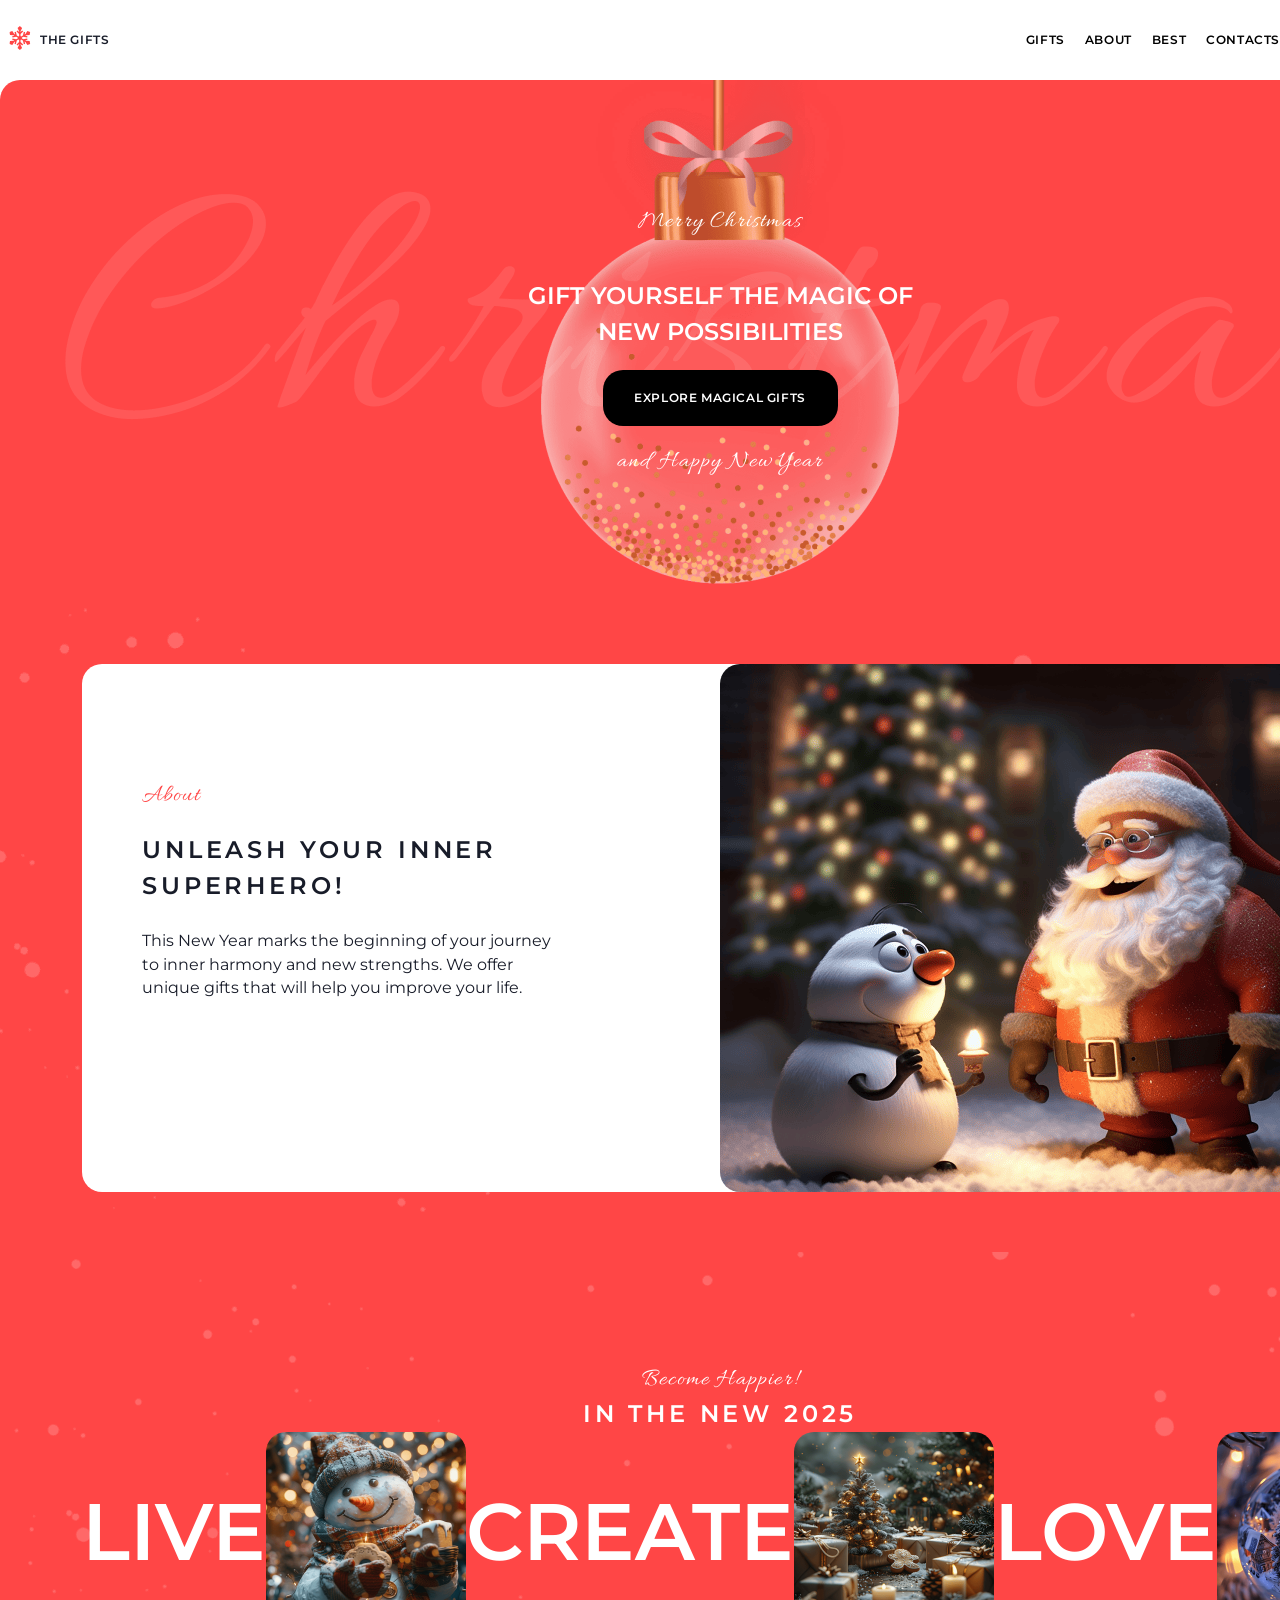
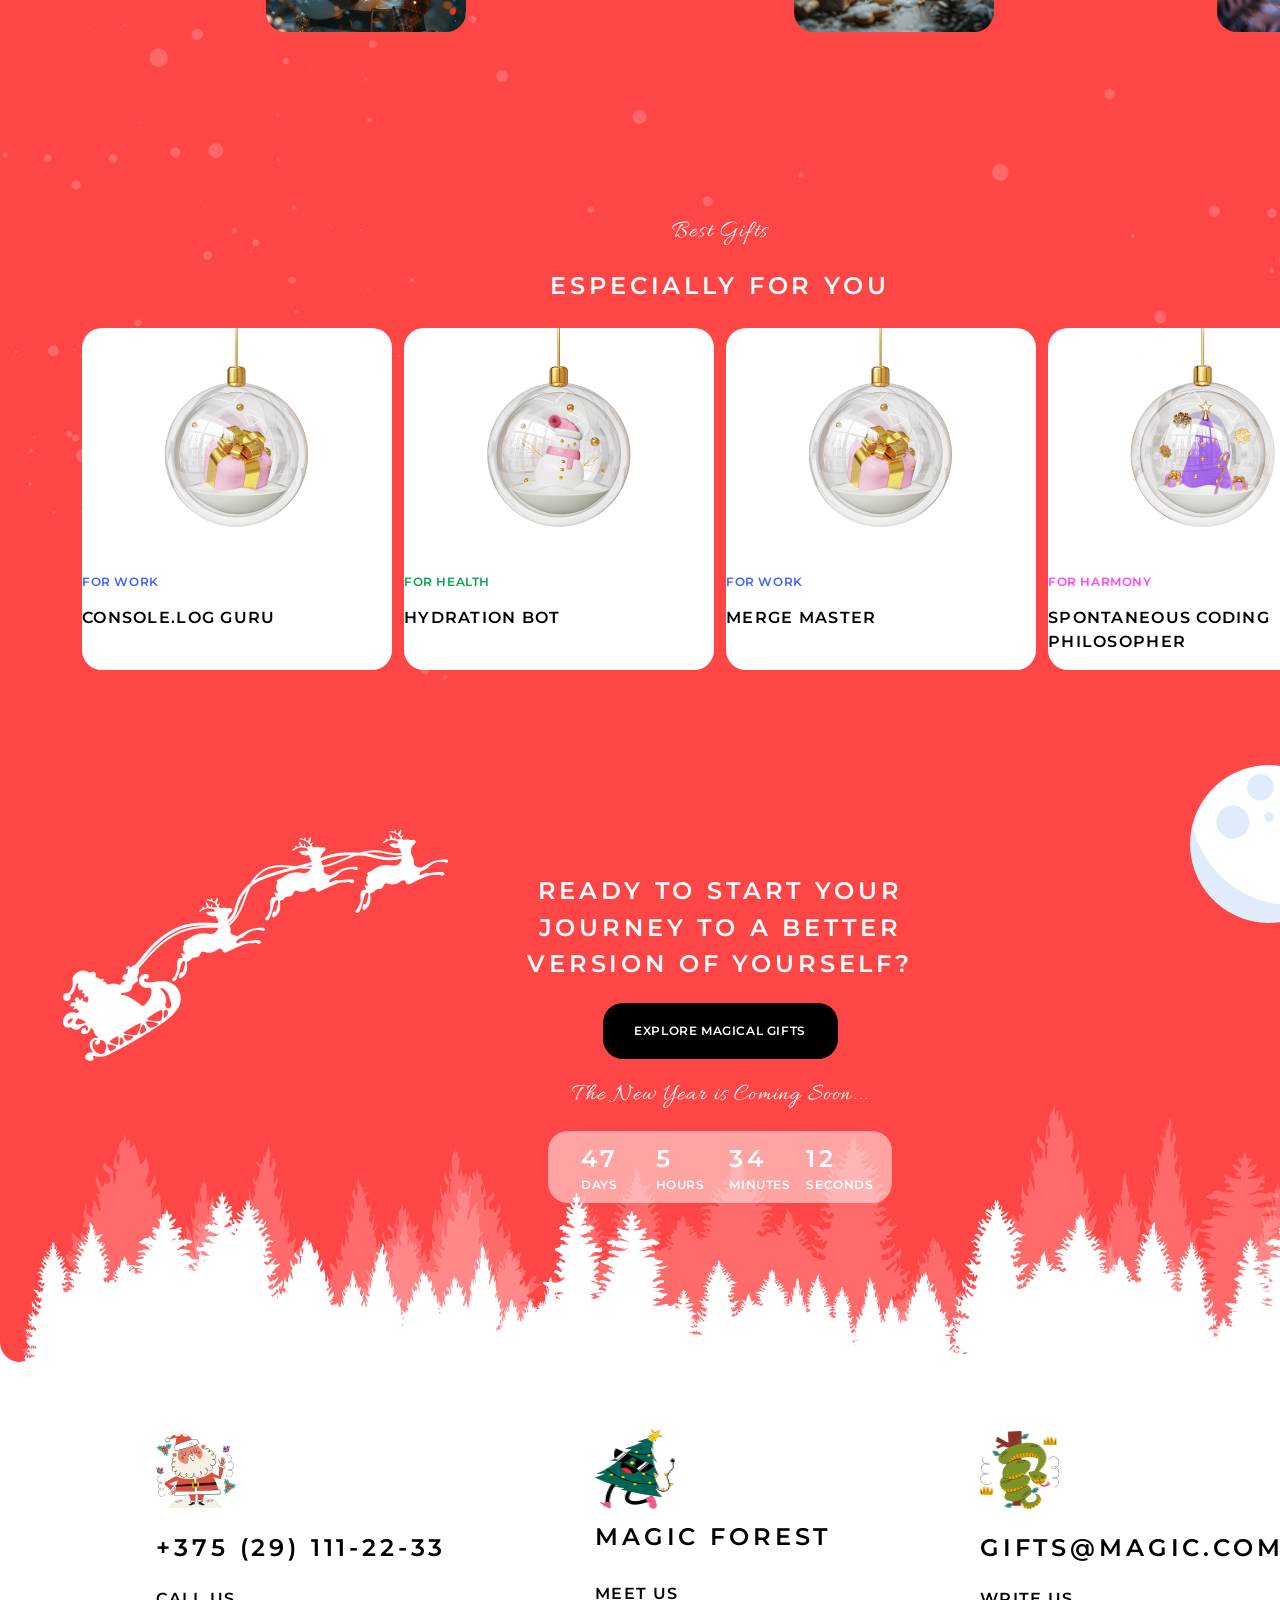
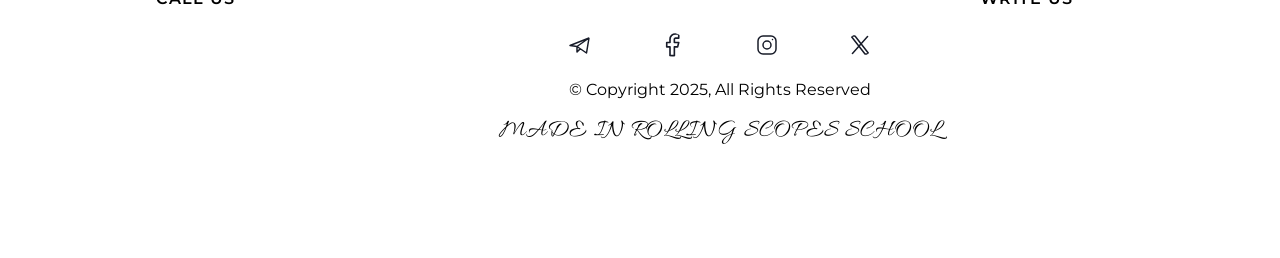
==== index.html @ f3303175 "feat: initial project structure" ====
<!DOCTYPE html>
<html lang="en">
<head>
    <link rel="icon" href="images/favicon.svg.svg" type="image/x-icon">
    <link rel="stylesheet" href="style.css">
    <meta charset="UTF-8">
    <meta name="viewport" content="width=device-width, initial-scale=1.0">
    <title>Christmas-Shop</title>
</head>
<body>
    <div class="body_wrapper">
    <header>
        <div class="header_container">
            <div class="header_left-block">
                <a href="index.html"><img src="images/favicon.svg.svg" alt="icon" class="icon"></a>
                <a href="gifts.html" class="font-color-dark font-family-montserrat font-weight-600 font-style-normal font-size-12 line-height-130 letter-spacing-5 uppercase">
                    the gifts
                </a>
            </div>
            <div class="header_right-block">
                <nav class="font-color-dark font-family-montserrat font-weight-600 font-style-normal font-size-12 line-height-130 letter-spacing-5 uppercase">
                    <ul>
                        <li><a href="gifts.html" class="gifts_link">gifts</a></li>
                        <li><a href="#About" class="about_link">about</a></li>
                        <li><a href="#Best_Gifts" class="best_link">best</a></li>
                        <li><a href="#Contacts" class="contacts_link">contacts</a></li>
                    </ul>
                </nav>
            </div>
        </div>
    </header>
    <main>
        <section class="Hero" id="Hero">
            <div class="hero_container">
                <p class="font-color-white font-family-allura font-weight-400 font-style-normal font-size-24 line-height-100 letter-spacing-5 center">
                    Merry Christmas
                </p>
                <h1 class="font-color-white font-family-montserrat font-weight-600 font-style-normal font-size-32 line-height-150 letter-spacing-18 uppercase center">
                    Gift yourself the magic of new possibilities
                </h1>
                <div class="explore">
                    <a href="my-site.com/gifts" class="font-color-white font-family-montserrat font-weight-600 font-style-normal font-size-12 line-height-130 letter-spacing-5 uppercase center">
                        Explore Magical Gifts
                    </a>
                </div>
                <p class="font-color-white font-family-allura font-weight-400 font-style-normal font-size-24 line-height-100 letter-spacing-5 center">
                    and Happy New Year
                </p>
            </div>
        </section>

        <section class="About" id="About">
            <div class="about_container">
                <div class="about_content-wrapper">
                    <div class="about_content-block">
                        <h2 class="font-color-red font-family-allura font-weight-400 font-style-normal font-size-24 line-height-100 letter-spacing-5">
                            About
                        </h2>
                            <h3 class="font-color-dark font-family-montserrat font-weight-600 font-style-normal font-size-24 line-height-152 letter-spacing-16 uppercase">
                                Unleash your inner superhero!
                            </h3>
                            <p class="font-color-dark font-family-montserrat font-weight-400 font-style-normal font-size-16 line-height-148 letter-spacing-0">
                                This New Year marks the beginning of your journey to inner harmony and new strengths. We offer unique gifts that will help you improve your life.
                            </p>
                    </div>
                </div>

                <div class="about_img-wrapper">
                    <img src="images/santa.png" alt="santa and snowman" class="santa-snowman">
                </div>
            </div>
        </section>

        <section class="Slider">
            <div class="slider_container">
                <div class="slider_header-wrapper">
                    <div class="upper-block">
                    <h2 class="font-color-white font-family-allura font-weight-400 font-style-normal font-size-24 line-height-100 letter-spacing-5 center">
                        Become Happier!
                    </h2>
                    </div>
                    <div class="lower-block">
                    <p class="font-color-white font-family-montserrat font-weight-600 font-style-normal font-size-24 line-height-152 letter-spacing-16 uppercase center">
                        in the new 2025
                    </p>
                    </div>
                </div>

                <div class="slider_content-wrapper">
                    <span class="font-color-white font-family-montserrat font-weight-600 font-style-normal font-size-80 line-height-100 letter-spacing-0 uppercase center">
                        Live
                    </span>
                    <img src="images/snowman.png" alt="snowman" class="snowman">
                    <span class="font-color-white font-family-montserrat font-weight-600 font-style-normal font-size-80 line-height-100 letter-spacing-0 uppercase center">
                        Create
                    </span>
                    <img src="images/christmas-trees.png" alt="christmas tree and presents" class="tree-presents">
                    <span class="font-color-white font-family-montserrat font-weight-600 font-style-normal font-size-80 line-height-100 letter-spacing-0 uppercase center">
                        Love
                    </span>
                    <img src="images/christmas-tree-ball.png" alt="christmas ball" class="christmas-ball">
                    <span class="font-color-white font-family-montserrat font-weight-600 font-style-normal font-size-80 line-height-100 letter-spacing-0 uppercase center">
                        Live
                    </span>
                    <img src="images/snowman.png" alt="snowman" class="snowman">
                </div>
            </div>
        </section>

        <section class="Best_Gifts" id="Best_Gifts">
            <div class="best_gifts_container">
                <div class="best_gifts_header">
                    <h2 class="font-color-white font-family-allura font-weight-400 font-style-normal font-size-24 line-height-100 letter-spacing-5 center">
                        Best Gifts
                    </h2>
                    <p class="font-color-white font-family-montserrat font-weight-600 font-style-normal font-size-24 line-height-152 letter-spacing-16 uppercase center">
                        especially for you
                    </p>
                </div>
                <div class="best_gifts_content">
                    <div class="card">
                        <img src="images/gift-for-work.png" alt="gift for work" class="gift-work">
                        <h3 class="font-color-blue font-family-montserrat font-weight-600 font-style-normal font-size-12 line-height-130 letter-spacing-5 uppercase">
                            for work
                        </h3>
                        <p class="font-color-black font-family-montserrat font-weight-600 font-style-normal font-size-16 line-height-152 letter-spacing-8 uppercase">
                            Console.log Guru
                        </p>
                    </div>
                    <div class="card">
                        <img src="images/gift-for-health.png" alt="gift for health" class="gift-health">
                        <h3  class="font-color-green font-family-montserrat font-weight-600 font-style-normal font-size-12 line-height-130 letter-spacing-5 uppercase">
                            for health
                        </h3>
                        <p class="font-color-black font-family-montserrat font-weight-600 font-style-normal font-size-16 line-height-152 letter-spacing-8 uppercase">
                            Hydration Bot
                        </p>
                    </div>
                    <div class="card">
                        <img src="images/gift-for-work.png" alt="gift for work" class="gift-work">
                        <h3 class="font-color-blue font-family-montserrat font-weight-600 font-style-normal font-size-12 line-height-130 letter-spacing-5 uppercase">
                            for work
                        </h3>
                        <p class="font-color-black font-family-montserrat font-weight-600 font-style-normal font-size-16 line-height-152 letter-spacing-8 uppercase">
                            Merge Master
                        </p>
                    </div>
                    <div class="card">
                        <img src="images/gift-for-harmony.png" alt="gift for harmony" class="gift-harmony">
                        <h3 class="font-color-pink font-family-montserrat font-weight-600 font-style-normal font-size-12 line-height-130 letter-spacing-5 uppercase">
                            for harmony
                        </h3>
                        <p class="font-color-black font-family-montserrat font-weight-600 font-style-normal font-size-16 line-height-152 letter-spacing-8 uppercase">
                            Spontaneous Coding Philosopher
                        </p>
                    </div>
                </div>
            </div>
        </section>

        <section class="CTA">
            <div class="cta_container">
                <div class="cta_block">
                    <h2 class="font-color-white font-family-montserrat font-weight-600 font-style-normal font-size-24 line-height-152 letter-spacing-16 uppercase center">
                        Ready to start your journey to a better version of yourself?
                    </h2>
                    <div class="explore">
                        <a href="" class="font-color-white font-family-montserrat font-weight-600 font-style-normal font-size-12 line-height-130 letter-spacing-5 uppercase">
                            Explore Magical Gifts
                        </a>
                    </div>
                    <div class="cta_block-countdown">
                        <h3 class="font-color-white font-family-allura font-weight-400 font-style-normal font-size-24 line-height-100 letter-spacing-5 center">
                            The New Year is Coming Soon...
                        </h3>
                        <div class="countdown_date">
                            <div class="countdown_date-days">
                                <span class="font-color-white font-family-montserrat font-weight-600 font-style-normal font-size-24 line-height-152 letter-spacing-16 uppercase">
                                    47
                                </span>
                                <span class="font-color-white font-family-montserrat font-weight-600 font-style-normal font-size-12 line-height-130 letter-spacing-5 uppercase">
                                    days
                                </span>
                            </div>
                            <div class="countdown_date-hours">
                                <span class="clear font-color-white font-family-montserrat font-weight-600 font-style-normal font-size-24 line-height-152 letter-spacing-16 uppercase">
                                    5
                                </span>
                                <span class="font-color-white font-family-montserrat font-weight-600 font-style-normal font-size-12 line-height-130 letter-spacing-5 uppercase">
                                    hours
                                </span>
                            </div>
                            <div class="countdown_date-minutes">
                                <span class="clear font-color-white font-family-montserrat font-weight-600 font-style-normal font-size-24 line-height-152 letter-spacing-16 uppercase">
                                    34
                                </span>
                                <span class="font-color-white font-family-montserrat font-weight-600 font-style-normal font-size-12 line-height-130 letter-spacing-5 uppercase">
                                    minutes
                                </span>
                            </div>
                            <div class="countdown_date-seconds">
                                <span class="clear font-color-white font-family-montserrat font-weight-600 font-style-normal font-size-24 line-height-152 letter-spacing-16 uppercase">
                                    12
                                </span>
                                <span class="font-color-white font-family-montserrat font-weight-600 font-style-normal font-size-12 line-height-130 letter-spacing-5 uppercase">
                                    seconds
                                </span>
                            </div>
                        </div>
                    </div>
                </div>
            </div>
        </section>
    </main>
    <footer>
        <div class="Contacts" id="Contacts">
            <h2 class="visually-hidden">Contacts</h2>
            <div class="footer_container">
                <div class="contacts_container">
                    <div class="contacts_upper-block">
                        <div class="contacts_phone">
                            <img src="images/santa-claus.svg" alt="santa claus" class="santa-claus">
                            <a href="tel:+375291112233" class="font-color-black font-family-montserrat font-weight-600 font-style-normal font-size-24 line-height-152 letter-spacing-16 uppercase">
                            +375 (29) 111-22-33
                            </a>
                            <a href="tel:+375291112233" class="font-color-black font-family-montserrat font-weight-600 font-style-normal font-size-16 line-height-152 letter-spacing-8 uppercase">
                            Call Us
                            </a>
                        </div>
                        <div class="contacts_meeting">
                            <img src="images/tree.png" alt="tree" class="tree">
                            <a href="google.com/maps" target="_blank" rel="noopener noreferrer" class="font-color-black font-family-montserrat font-weight-600 font-style-normal font-size-24 line-height-152 letter-spacing-16 uppercase">
                            Magic forest
                            </a>
                            <p class="font-color-black font-family-montserrat font-weight-600 font-style-normal font-size-16 line-height-152 letter-spacing-8 uppercase">
                            Meet Us
                            </p>
                        </div>
                        <div class="contacts_email">
                            <img src="images/snake.png" alt="snake" class="snake">
                            <a href="mailto:gifts@magic.com" class="font-color-black font-family-montserrat font-weight-600 font-style-normal font-size-24 line-height-152 letter-spacing-16 uppercase">
                            gifts@magic.com
                            </a>
                            <a href="mailto:gifts@magic.com" class="font-color-black font-family-montserrat font-weight-600 font-style-normal font-size-16 line-height-152 letter-spacing-8 uppercase">
                            Write Us
                            </a>
                        </div>
                    </div>
                </div>
            
                <div class="footer_block">
                    <div class="footer-icons">
                        <a href="telegram.com"><img src="images/telegram.svg" alt="telegram" class="telegram"></a>
                        <a href="facebook.com"><img src="images/facebook.svg" alt="facebook" class="facebook"></a>
                        <a href="instagram.com"><img src="images/instagram.svg" alt="instagram" class="instagram"></a>
                        <a href="x.com"><img src="images/X.svg" alt="x" class="x"></a>
                    </div>
                    <div class="footer_copyright">
                        <p class="font-color-black font-family-montserrat font-weight-400 font-style-normal font-size-16 line-height-148 letter-spacing-0 center">
                        © Copyright 2025, All Rights Reserved
                        </p>
                    </div>
                    <div class="footer_rsschool">
                        <a href="https://rs.school/" target="_blank" rel="noopener noreferrer" class="font-color-black font-family-allura font-weight-400 font-style-normal font-size-24 line-height-100 letter-spacing-5 uppercase center">
                        Made in Rolling Scopes School
                        </a>
                    </div>
                </div>
            </div>
        </div>
    </footer>
    </div>
</body>
</html>
---- style.css ----
/* Added Montserrat font*/
@import url('https://fonts.googleapis.com/css2?family=Forum&family=Montserrat:ital,wght@0,100..900;1,100..900&display=swap');

/* Added Allura font*/
@import url('https://fonts.googleapis.com/css2?family=Allura&display=swap');

body {
    margin: 0;
    padding: 0;
    background-color: #FFFFFF;
}

.body_wrapper {
    width: 1440px;
    margin: 0 auto;
    background-color: #FFFFFF;
}

/* Typography*/
.font-color-dark {
    color: var(--Dark, #181C29);
}
.font-color-white {
    color: var(--Static-White, #FFFFFF);
}
.font-color-red {
    color: var(--Primary, #FF4646);
}
.font-color-blue {
    color: var(--Tag-Purple, #4361FF);
}
.font-color-green {
    color: var(--Tag-Green, #06A44F);
}
.font-color-pink {
    color: var(--Tag-Pink, #FF43F7);

}

.font-family-montserrat {
    font-family: "Montserrat";
}
.font-family-allura {
    font-family: "Allura";
}

.font-weight-600 {
    font-weight: 600;
}
.font-weight-400 {
    font-weight: 400;
}

.font-style-normal {
    font-style: normal;
}

.font-size-12 {
    font-size: 12px;
}
.font-size-16 {
    font-size: 16px;
}
.font-size-24 {
    font-size: 24px;
}
.font-size-36 {
    font-size: 36px;
}
.font-size-80 {
    font-size: 80px;
}

.line-height-100 {
    line-height: 100%;
}
.line-height-130 {
    line-height: 130%;
}
.line-height-148 {
    line-height: 148%;
}
.line-height-150 {
    line-height: 150%;
}
.line-height-152 {
    line-height: 152%;
}

.letter-spacing-0 {
    letter-spacing: 0em;
}

.letter-spacing-5 {
    letter-spacing: 0.05em;
}
.letter-spacing-8 {
    letter-spacing: 0.08em;
}
.letter-spacing-16{
    letter-spacing: 0.16em;
}

.uppercase {
    text-transform: uppercase;
}

/* Added background image */
.About, .Slider, .Best_Gifts {
    background-image: url("images/bg-snow.png");
    background-color: #FF4646;
    background-repeat: no-repeat;
    background-position: center;
    background-size: cover;
}

.Hero {
    background-image: url("images/bg-ball.png");
    background-color: #FF4646;
    background-repeat: no-repeat;
    background-position: center;
    background-size: cover;
}

.CTA {
    background-image: url("images/bg-forest.png");
    background-color: #FF4646;
    background-repeat: no-repeat;
    background-position: center;
    background-size: cover;
}

.Gifts {
    background-color: #FF4646;
    background-repeat: no-repeat;
    background-position: center;
    background-size: 100% 100%;
    
}



/* Adjusted the size of the sections*/
header {
    min-height: 64px;
}
.Hero {
    min-height: 524px;
}
.About {
    min-height: 648px;
}
.Slider {
    min-height: 488px;
}
.Best_Gifts {
    min-height: 554px;
}
.CTA {
    min-height: 668px;
}
footer {
    min-height: 496px;
}

/* Adjusted the size of containers */
.Hero {
    width: 1440px;
    height: 524px;
}
.hero-container {
    width: 426px;
    height: 404px;
}
.about_container {
    width: 1276px;
    height: 528px;
}
.slider_container {
    width: 1276px;
    height: 368px;
}
.best_gifts_container {
    width: 1276px;
    height: 434px;
}
.cta_container {
    width: 1276px;
    height: 548px;
}
.contacts_container {
    width: 1276px;
    height: 204px;
}
footer {
    width: 1440px;
    height: 496px;
}
.footer_container {
    width: 1276px;
    height: 376px;
}
.footer_block {
    width: 1276px;
    height: 112px;
}

.Gifts {
    width: 1440px;
    height: 1394px;
}

/*Adjusted images sizes*/
.icon {
    width: 24px;
    height: 24px;
}
.santa-snowman {
    width: 638px;
    height: 528px;
}
.snowman, .tree-presents, .christmas-ball {
    width: 200px;
    height: 200px;
}
.gift-work, .gift-health, .gift-harmony, .gift-harmony {
    width: 310px;
    height: 230px;
}
.santa, .tree, .snake {
    width: 80px;
    height: 80px;
}
.telegram, .facebook, .instagram, .x {
    width: 24px;
    height: 24px;
}


/*Adjusted positioning*/
.header_container {
    display: flex;
    align-items: center;
}

.header_left-block {
    display: flex;
    width: 141px;
    height: 40px;
    padding: 20px 8px 20px 8px;
    gap: 8px;
    align-items: center;
}

.header_right-block {
    display: flex;
    width: 1123px;
    height: 40px;
    padding: 0px;
    gap: 0px;
    justify-content: end;

}

.Hero {
    display: flex;
    flex-direction: column;
    justify-content: center;
    align-items: center;
}

.hero_container {
    display: flex;
    flex-direction: column;
    justify-content: center;
    align-items: center;
    width: 426px;
    height: 404px;
}

.center {
    text-align: center;
}

.explore {
    background-color: black;
    display:flex;
    justify-content: center;
    align-items: center;
    width: 235px;
    height: 56px;
}

.About {
    display: flex;
    justify-content: center;
    align-items: center;
}

.about_container {
    background-color: #FFFFFF;
    display: flex;
}

.about_content-wrapper {
    display: grid;
    align-items: center;
    width: 638px;
    height: 528px;
}

.about_content-block {
    padding: 0 60px 0 60px;
    width: 426px;
    height: 328px;
}

.Slider {
    display: flex;
    justify-content: center;
    align-items: center;
}

.slider_container {
    display: flex;
    flex-direction: column;
    align-items: center;
    justify-content: center;
}

.slider_header-wrapper {
    width: 426px;
    height: 72px;
    display: flex;
    flex-direction: column;
    justify-content: center;
    align-items: center;
}

.upper-block {
    width: 426px;
    height: 24px;
}

.lower-block {
    width: 426px;
    height: 72px;
}

.slider_content-wrapper {
    display: flex;
    align-items: center;
    width: 1276px;
    height: 200px;
}

.Best_Gifts {
    display: flex;
    justify-content: center;
    align-items: center;
}

.best_gifts_container {
    display: grid;
    justify-content: center;
    align-items: center;
    width: 1276px;
    height: 434px;
}

.best_gifts_content {
    display: flex;
    justify-content: space-between;
    width: 1276px;
    height: 342px;
}

.card {
    background-color: #FFFFFF;
    width: 310px;
    height: 342px;
}

.CTA {
    display: grid;
    justify-content: center;
    align-items: center;
}

.cta_container {
    display: grid;
    justify-content: center;
    align-items: center;
}

.cta_block {
    display: flex;
    flex-direction: column;
    justify-content: center;
    align-items: center;
    width: 426px;
    height:428px;
}

.countdown_date {
    display: flex;
    width:344px;
    height:72px;
    background-color: rgba(255, 255, 255, 0.5);
    display: flex;
    justify-content: center;
    align-items: center;
}

.countdown_date-days, .countdown_date-hours, .countdown_date-minutes, .countdown_date-seconds {
    width: 80px;
    height: 52px;
    display: grid;
    justify-content: center;
    align-items: center;
}


.Contacts {
    display: grid;
    justify-content: center;
    align-items: center;
}
.contacts_container {
    display: grid;

}
.contacts_upper-block {
    display: flex;
    justify-content: space-around;
}
.contacts_phone {
    display: grid;
}
.contacts_meeting {
    display: grid;
}
.contacts_email {
    display: grid;
}

footer {
    display: flex;
    flex-direction: column;
    justify-content: space-between;
}

.footer_block {
    display: grid;
    justify-content: center;
}
.footer-icons {
    display: flex;
    justify-content: center;
    justify-content: space-evenly;
}

.Gifts {
    display: flex;
    flex-direction: column;
    justify-content: center;
    align-items: center;
}

.gifts_container {
    display: flex;
    flex-direction: column;
    justify-content: center;
    align-items: center;
    width: 1276px;
    height: 1274px;
}

.gifts_header {
    width: 426px;
    height: 144px;

}
.gifts_tabs {
    width: 474px;
    height: 40px;
    display: flex;
    justify-content: space-between;
    align-items: center;
}
.all_tab {
    width: 65px;
    height: 40px;
}
.work_tab {
    width: 116px;
    height: 40px;
}
.health_tab {
    width: 126px;
    height: 40px;
}
.harmony_tab {
    width: 143px;
    height: 40px;
}

.gifts_cards {
    width: 1276px;
    height: 1050px;
    display: grid;
    grid-template-columns: repeat(4,1fr);
}

#overlay {
    position: absolute;
    top: 10em;
    text-align: center;
    width: 426px;
    height: 144px;
    font-family: 'Montserrat';

    
}

a {
    text-decoration: none;
    color: black;
    cursor: pointer;
}

ul {
    list-style-type: none;
    display:flex;
    gap: 20px;
}

img, div {
    border-radius: 20px;
}

.Hero {
    border-top-left-radius: 20px;
    border-top-right-radius: 20px;
}

.CTA {
    border-bottom-left-radius: 20px;
    border-bottom-right-radius: 20px;
}

.visually-hidden {
    visibility: hidden;
}

.disabled {
  pointer-events: none;
  cursor: default;
  text-decoration: none;
  opacity: 0.6;    
}
.disabled:hover {
    text-decoration: none;
    color:inherit;
}

html {
  scroll-behavior: smooth;
}
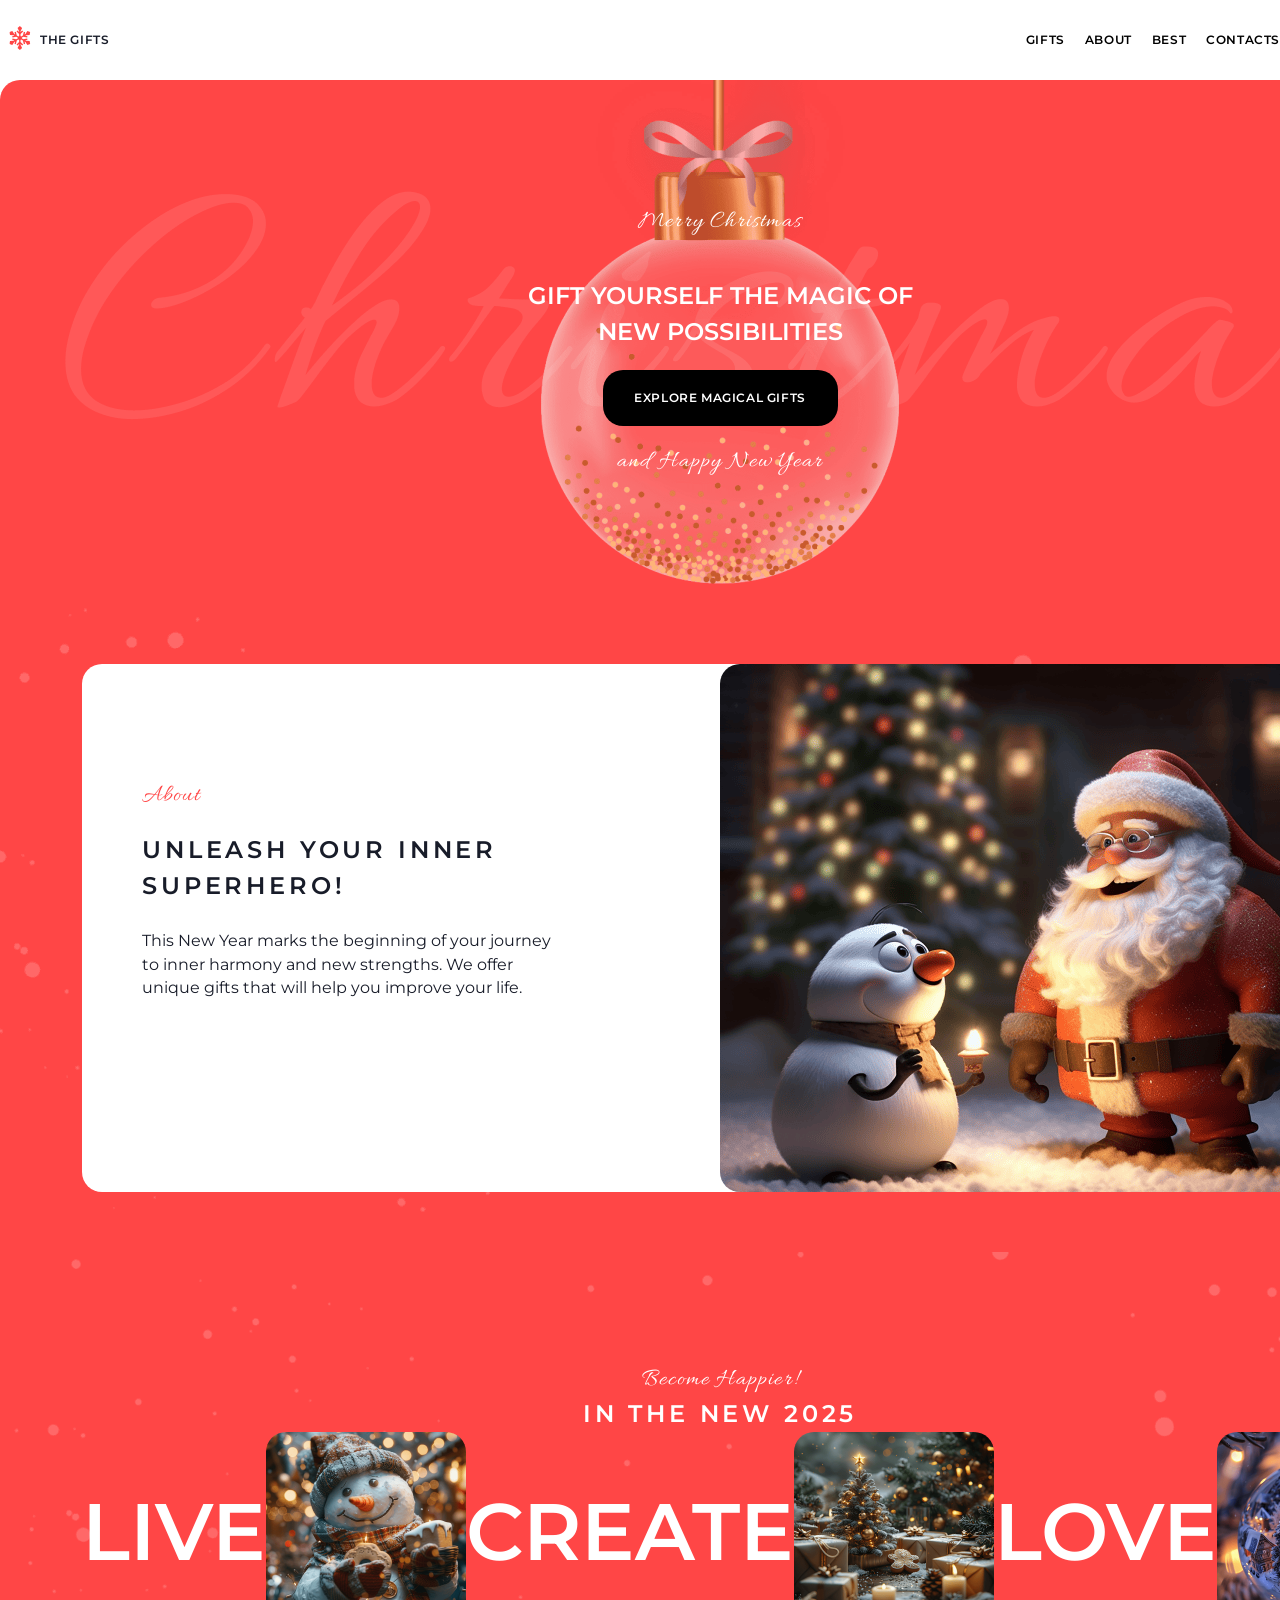
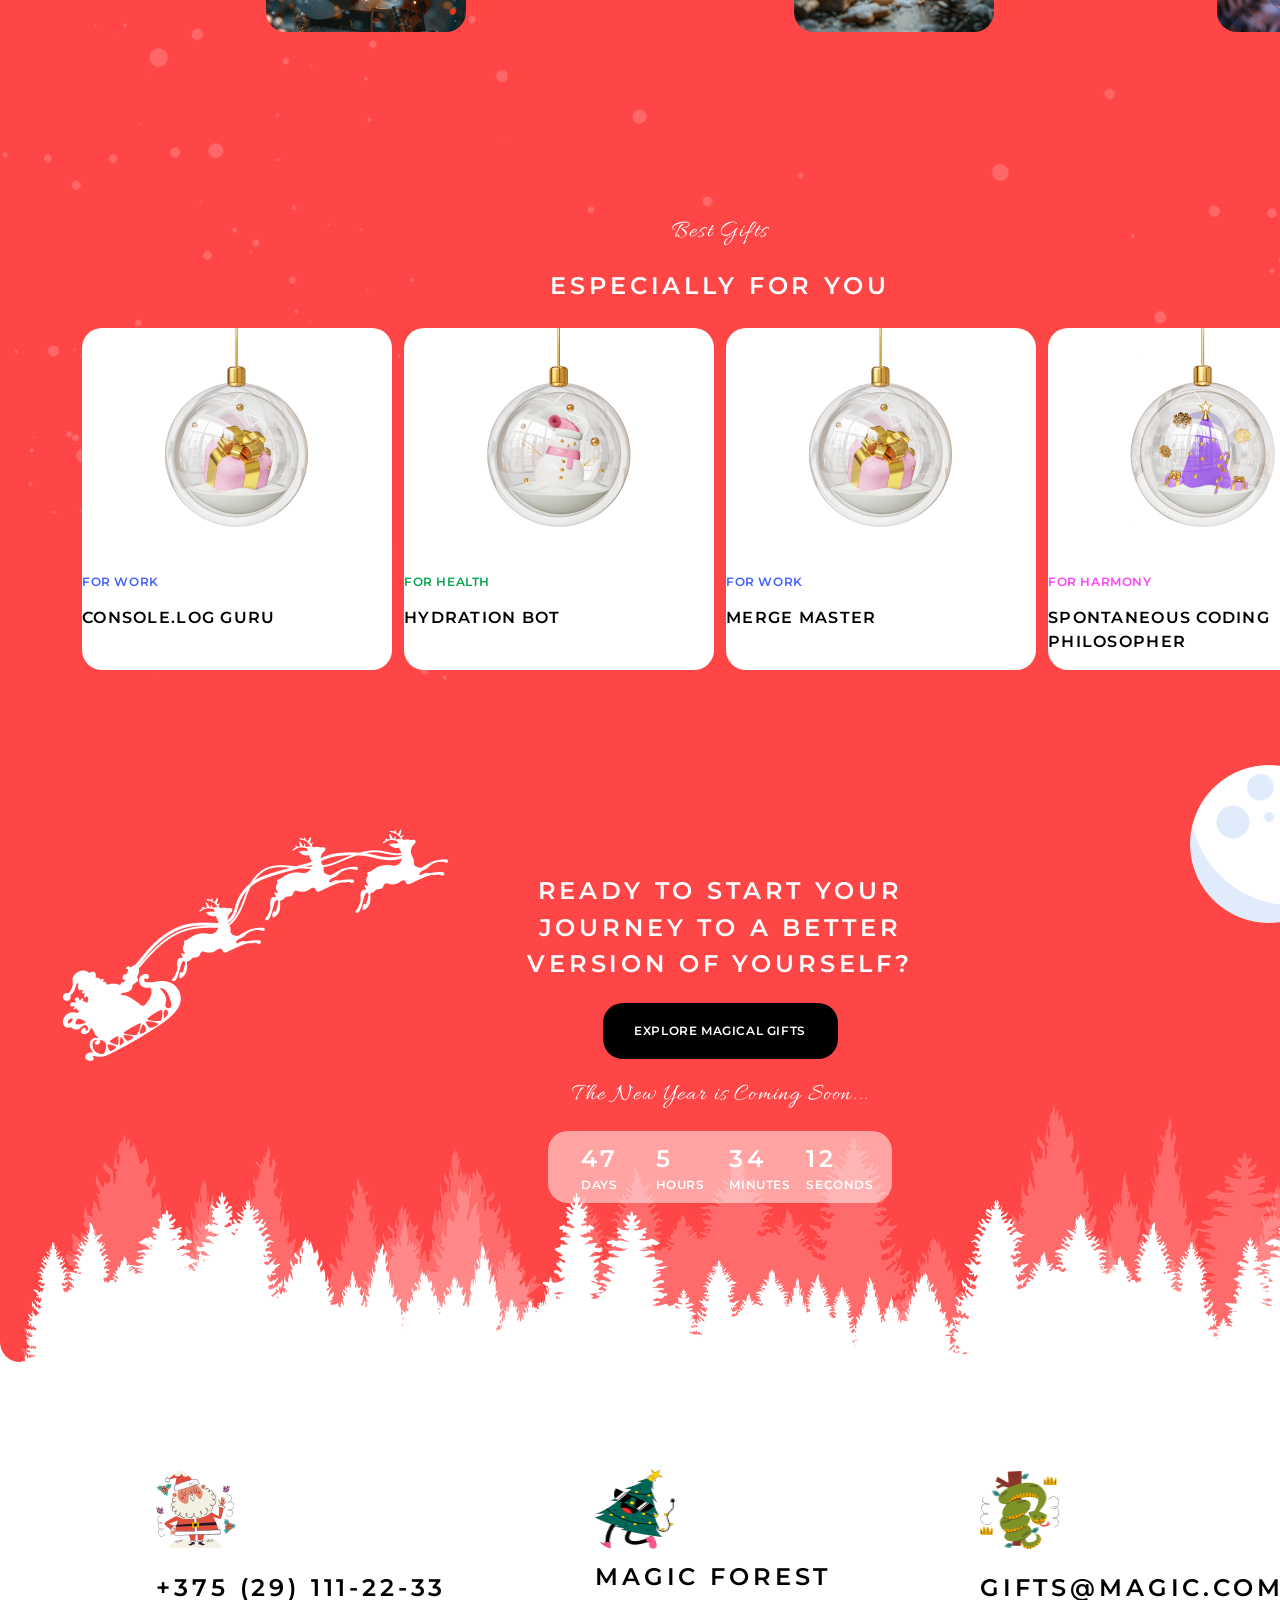
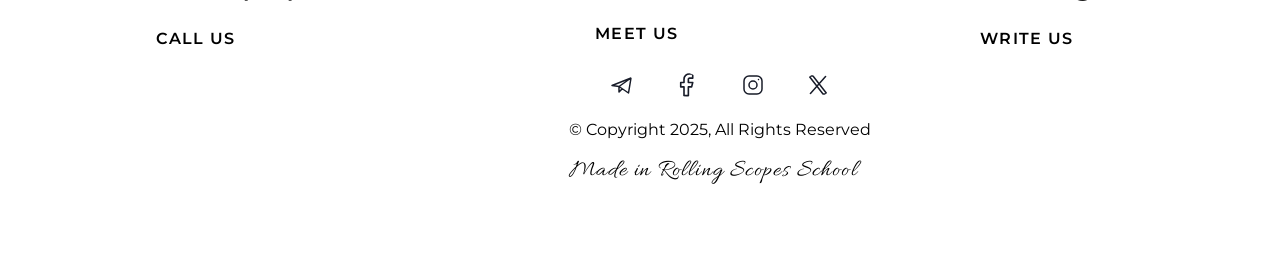
==== commit ea2703f9: "feat:prepare files for part2" ====
--- a/index.html
+++ b/index.html
@@ -18,6 +18,7 @@
                 </a>
             </div>
             <div class="header_right-block">
+                
                 <nav class="font-color-dark font-family-montserrat font-weight-600 font-style-normal font-size-12 line-height-130 letter-spacing-5 uppercase">
                     <ul>
                         <li><a href="gifts.html" class="gifts_link">gifts</a></li>
@@ -39,7 +40,7 @@
                     Gift yourself the magic of new possibilities
                 </h1>
                 <div class="explore">
-                    <a href="my-site.com/gifts" class="font-color-white font-family-montserrat font-weight-600 font-style-normal font-size-12 line-height-130 letter-spacing-5 uppercase center">
+                    <a href="gifts.html" class="font-color-white font-family-montserrat font-weight-600 font-style-normal font-size-12 line-height-130 letter-spacing-5 uppercase center">
                         Explore Magical Gifts
                     </a>
                 </div>
@@ -87,21 +88,29 @@
                 </div>
 
                 <div class="slider_content-wrapper">
-                    <span class="font-color-white font-family-montserrat font-weight-600 font-style-normal font-size-80 line-height-100 letter-spacing-0 uppercase center">
+                    <div class="live">
+                        <span class="font-color-white font-family-montserrat font-weight-600 font-style-normal font-size-80 line-height-100 letter-spacing-0 uppercase center">
                         Live
-                    </span>
+                        </span>
+                    </div>
                     <img src="images/snowman.png" alt="snowman" class="snowman">
-                    <span class="font-color-white font-family-montserrat font-weight-600 font-style-normal font-size-80 line-height-100 letter-spacing-0 uppercase center">
+                    <div class="create">
+                        <span class="font-color-white font-family-montserrat font-weight-600 font-style-normal font-size-80 line-height-100 letter-spacing-0 uppercase center">
                         Create
-                    </span>
+                        </span>
+                    </div>
                     <img src="images/christmas-trees.png" alt="christmas tree and presents" class="tree-presents">
-                    <span class="font-color-white font-family-montserrat font-weight-600 font-style-normal font-size-80 line-height-100 letter-spacing-0 uppercase center">
+                    <div class="love">
+                        <span class="font-color-white font-family-montserrat font-weight-600 font-style-normal font-size-80 line-height-100 letter-spacing-0 uppercase center">
                         Love
-                    </span>
+                        </span>
+                    </div>
                     <img src="images/christmas-tree-ball.png" alt="christmas ball" class="christmas-ball">
-                    <span class="font-color-white font-family-montserrat font-weight-600 font-style-normal font-size-80 line-height-100 letter-spacing-0 uppercase center">
+                    <div class="live">
+                        <span class="font-color-white font-family-montserrat font-weight-600 font-style-normal font-size-80 line-height-100 letter-spacing-0 uppercase center">
                         Live
-                    </span>
+                        </span>
+                    </div>
                     <img src="images/snowman.png" alt="snowman" class="snowman">
                 </div>
             </div>
@@ -120,39 +129,47 @@
                 <div class="best_gifts_content">
                     <div class="card">
                         <img src="images/gift-for-work.png" alt="gift for work" class="gift-work">
-                        <h3 class="font-color-blue font-family-montserrat font-weight-600 font-style-normal font-size-12 line-height-130 letter-spacing-5 uppercase">
+                        <div class="card_content">
+                            <h3 class="font-color-blue font-family-montserrat font-weight-600 font-style-normal font-size-12 line-height-130 letter-spacing-5 uppercase">
                             for work
-                        </h3>
-                        <p class="font-color-black font-family-montserrat font-weight-600 font-style-normal font-size-16 line-height-152 letter-spacing-8 uppercase">
+                            </h3>
+                            <p class="font-color-black font-family-montserrat font-weight-600 font-style-normal font-size-16 line-height-152 letter-spacing-8 uppercase">
                             Console.log Guru
-                        </p>
+                            </p>
+                        </div>
                     </div>
                     <div class="card">
                         <img src="images/gift-for-health.png" alt="gift for health" class="gift-health">
-                        <h3  class="font-color-green font-family-montserrat font-weight-600 font-style-normal font-size-12 line-height-130 letter-spacing-5 uppercase">
+                        <div class="card_content">
+                            <h3  class="font-color-green font-family-montserrat font-weight-600 font-style-normal font-size-12 line-height-130 letter-spacing-5 uppercase">
                             for health
-                        </h3>
-                        <p class="font-color-black font-family-montserrat font-weight-600 font-style-normal font-size-16 line-height-152 letter-spacing-8 uppercase">
+                            </h3>
+                            <p class="font-color-black font-family-montserrat font-weight-600 font-style-normal font-size-16 line-height-152 letter-spacing-8 uppercase">
                             Hydration Bot
-                        </p>
+                            </p>
+                        </div>
                     </div>
                     <div class="card">
                         <img src="images/gift-for-work.png" alt="gift for work" class="gift-work">
-                        <h3 class="font-color-blue font-family-montserrat font-weight-600 font-style-normal font-size-12 line-height-130 letter-spacing-5 uppercase">
+                        <div class="card_content">
+                            <h3 class="font-color-blue font-family-montserrat font-weight-600 font-style-normal font-size-12 line-height-130 letter-spacing-5 uppercase">
                             for work
-                        </h3>
-                        <p class="font-color-black font-family-montserrat font-weight-600 font-style-normal font-size-16 line-height-152 letter-spacing-8 uppercase">
+                            </h3>
+                            <p class="font-color-black font-family-montserrat font-weight-600 font-style-normal font-size-16 line-height-152 letter-spacing-8 uppercase">
                             Merge Master
-                        </p>
+                            </p>
+                        </div>
                     </div>
                     <div class="card">
                         <img src="images/gift-for-harmony.png" alt="gift for harmony" class="gift-harmony">
-                        <h3 class="font-color-pink font-family-montserrat font-weight-600 font-style-normal font-size-12 line-height-130 letter-spacing-5 uppercase">
+                        <div class="card_content">
+                            <h3 class="font-color-pink font-family-montserrat font-weight-600 font-style-normal font-size-12 line-height-130 letter-spacing-5 uppercase">
                             for harmony
-                        </h3>
-                        <p class="font-color-black font-family-montserrat font-weight-600 font-style-normal font-size-16 line-height-152 letter-spacing-8 uppercase">
+                            </h3>
+                            <p class="font-color-black font-family-montserrat font-weight-600 font-style-normal font-size-16 line-height-152 letter-spacing-8 uppercase">
                             Spontaneous Coding Philosopher
-                        </p>
+                            </p>
+                        </div>
                     </div>
                 </div>
             </div>
@@ -165,7 +182,7 @@
                         Ready to start your journey to a better version of yourself?
                     </h2>
                     <div class="explore">
-                        <a href="" class="font-color-white font-family-montserrat font-weight-600 font-style-normal font-size-12 line-height-130 letter-spacing-5 uppercase">
+                        <a href="gifts.html" class="font-color-white font-family-montserrat font-weight-600 font-style-normal font-size-12 line-height-130 letter-spacing-5 uppercase">
                             Explore Magical Gifts
                         </a>
                     </div>
@@ -261,7 +278,7 @@
                         </p>
                     </div>
                     <div class="footer_rsschool">
-                        <a href="https://rs.school/" target="_blank" rel="noopener noreferrer" class="font-color-black font-family-allura font-weight-400 font-style-normal font-size-24 line-height-100 letter-spacing-5 uppercase center">
+                        <a href="https://rs.school/" target="_blank" rel="noopener noreferrer" class="font-color-black font-family-allura font-weight-400 font-style-normal font-size-24 line-height-100 letter-spacing-5 center">
                         Made in Rolling Scopes School
                         </a>
                     </div>
--- a/style.css
+++ b/style.css
@@ -425,6 +425,8 @@
     display: grid;
     justify-content: center;
     align-items: center;
+    width: 1440px;
+    height: 496px;
 }
 .contacts_container {
     display: grid;
@@ -564,6 +566,636 @@
     color:inherit;
 }
 
+.gifts_body-wrapper {
+    display: flex;
+    justify-content: center;
+    align-items: center;
+    flex-direction: column;
+}
+
+.gifts_header {
+    width: 426px;
+    height: 144px;
+}
+
+.garland {
+    width: 1440px;
+    height: 200px;
+}
+
+#overlay {
+    position: absolute;
+    font-family: 'Montserrat';
+    top: 3em;
+    font-size: 32px;
+    line-height: 150%;
+    letter-spacing: 18%;
+}
+
+
+.burger-btn {
+    display: none;          /* hidden on desktop */
+    flex-direction: column;
+    justify-content: center;
+    gap: 5px;
+    background: none;
+    border: none;
+    cursor: pointer;
+    padding: 8px;
+    margin-left: auto;
+}
+.burger-btn span {
+    display: block;
+    width: 24px;
+    height: 2px;
+    background-color: #181C29;
+    border-radius: 2px;
+    transition: transform 0.3s, opacity 0.3s;
+}
+.burger-btn.active span:nth-child(1) { transform: translateY(7px) rotate(45deg); }
+.burger-btn.active span:nth-child(2) { opacity: 0; }
+.burger-btn.active span:nth-child(3) { transform: translateY(-7px) rotate(-45deg); }
+
 html {
   scroll-behavior: smooth;
+}
+
+
+
+@media (min-width: 381px) and (max-width: 768px) {
+    .header_right-block { display: none; }
+    .burger-btn         { display: flex; }
+
+    .header_right-block nav {
+        display: none;}
+        .burger-menu {
+        display: flex; }
+
+.body_wrapper {
+    width: 100%;
+    max-width: 768px;
+    box-sizing: border-box;
+    overflow-x: hidden;
+}
+
+header {
+    width: 100%;
+    min-height: 64px;
+    box-sizing: border-box;
+}
+ 
+.header_container {
+    width: 100%;
+    padding: 0 16px;
+    box-sizing: border-box;
+    justify-content: space-between;
+}
+ 
+.header_left-block {
+    width: auto;
+}
+ 
+.header_right-block {
+    width: auto;
+    display: none;
+}
+ 
+
+.Hero {
+    width: 100%;
+    height: auto;
+    min-height: 400px;
+    padding: 60px 16px;
+    box-sizing: border-box;
+}
+ 
+.hero_container {
+    width: 100%;
+    max-width: 426px;
+    height: auto;
+    gap: 16px;
+}
+
+.About {
+    width: 100%;
+    min-height: auto;
+    box-sizing: border-box;
+}
+
+.about_container {
+    width: 100%;
+    height: 528px;
+    align-items: center;
+    box-sizing: border-box;
+}
+ 
+.about_content-wrapper {
+    width: 376px;
+    height: 528px;
+    display: flex;
+    justify-content: center;
+    align-items: center;
+}
+ 
+.about_content-block {
+    width: 256px;
+    height: 436px;
+    padding: 20px 0;
+    box-sizing: border-box;
+}
+
+.about_img-wrapper {
+    width: 376px;
+    height: 528px;
+}
+ 
+.santa-snowman {
+    width: 376px;
+    height: 528px;
+    object-fit: cover;
+}
+
+.Slider {
+    width: 768px;
+    min-height: 488px;
+    overflow: hidden;
+}
+
+.slider_container {
+    width: 752px;
+    height: 368px;
+    box-sizing: border-box;
+    gap:10px;
+    display: flex;
+    flex-direction: column;
+}
+
+.slider_header-wrapper {
+    width: 426px;
+    height: 72px;
+    display: flex;
+    justify-content: space-between;
+}
+
+.upper-block {
+    width: 426px;
+    height: 24px;
+}
+.lower-block {
+    width: 426px;
+    height: 36px;
+}
+h2, p {
+    margin: 0px;
+    
+}
+
+.slider_content-wrapper {
+    width: 1993px;
+    height: 200px;
+    overflow: visible;
+    display: flex;
+    justify-self: flex-end;
+}
+
+
+.live {
+    width: 184px;
+    height: 98px;
+}
+
+.create {
+    width: 330px;
+    height: 98px;
+}
+ 
+.snowman, .tree-presents, .christmas-ball {
+    width: 200px;
+    height: 200px;
+    flex-shrink: 0;
+}
+
+.Best_Gifts {
+    width: 100%;
+    min-height: auto;
+}
+
+.best_gifts_container {
+    width: 100%;
+    height: auto;
+    padding: 40px 16px;
+    box-sizing: border-box;
+}
+
+.best_gifts_content {
+    width: 100%;
+    height: auto;
+    display: grid;
+    grid-template-columns: repeat(2, 1fr);
+    gap: 16px;
+}
+ 
+.card {
+    width: 310px;
+    height: 342px;
+    box-sizing: border-box;
+}
+
+.card_content {
+    width: 310px;
+    height: 112px;
+}
+
+.gift-work, .gift-health, .gift-harmony {
+    width: 100%;
+    height: auto;
+}
+
+.CTA {
+    width: 768px;
+    height: 668px;
+
+}
+
+.cta_container {
+    width: 752px;
+    height: 548px;
+    padding: 40px 16px;
+    box-sizing: border-box;
+}
+ 
+.cta_block {
+    width: 426px;
+    height: 428px;
+    gap: 24px;
+}
+ 
+.countdown_date {
+    width: 344px;
+    height: 72px;
+    box-sizing: border-box;
+}
+
+footer {
+    width: 768px;
+    height: 928px;
+    box-sizing: border-box;
+}
+
+.Contacts {
+    width: 752px;
+    height: 808px;
+}
+ 
+.footer_container {
+    width: 752px;
+    height: 636px;
+}
+ 
+
+.contacts_container {
+    width: 752px;
+    height: auto;
+}
+ 
+.contacts_upper-block {
+    flex-direction: column;
+    gap: 32px;
+    align-items: center;
+    justify-content: center;
+}
+ 
+.contacts_phone,
+.contacts_meeting,
+.contacts_email {
+    width: 752px;
+    height: 204px;
+    text-align: center;
+}
+.santa-claus, .tree, .snake{
+    margin:auto;
+}
+ 
+.footer_block {
+    width: 752px;
+    height: 112px;
+    margin-top: 10px;
+}
+
+
+.gifts_body-wrapper {
+    width: 100%;
+    overflow-x: hidden;
+}
+
+#overlay {
+    position: absolute;
+    font-family: 'Montserrat';
+    top: 4em;
+    font-size: 32px;
+    line-height: 150%;
+    letter-spacing: 18%;
+}
+
+.Gifts {
+    width: 768px;
+    height: 2456px;
+}
+.gifts_body-wrapper {
+    width: 768px;
+    max-width: 768px;
+    box-sizing: border-box;
+    overflow-x: hidden;
+}
+
+.gifts_container {
+    width: 100%;
+    height: auto;
+    padding: 0 16px;
+    box-sizing: border-box;
+}
+ 
+.gifts_header {
+    width: 100%;
+    height: auto;
+    text-align: center;
+}
+ 
+.garland {
+    width:768px;
+    height:108px;
+}
+ 
+.gifts_tabs {
+    width: 100%;
+    max-width: 474px;
+    flex-wrap: wrap;
+    gap: 8px;
+    height: auto;
+}
+ 
+.gifts_cards {
+    width: 752px;
+    height: 2112px;
+    grid-template-columns: repeat(2, auto);
+    gap:10px;
+    justify-content: center;
+    align-items: center;
+}
+
+
+
+}
+
+@media (max-width: 380px) {
+
+    .header_right-block {
+        display: none;
+    }
+    
+    .body_wrapper {
+        width: 380px;
+        max-width: 380px;
+        box-sizing: border-box;
+        overflow-x: hidden;
+    }
+
+    header {
+        width: 380px;
+        height: 64px;
+    }
+
+    
+ 
+    .Hero {
+        width:380px;
+        height: 572px;
+    }
+ 
+    .hero_container {
+        width: 364px;
+        height: 452px;
+    }
+
+    .About {
+        width: 380px;
+        height:1000px;
+        flex: none;
+    }
+ 
+    .about_container {
+        display: grid;
+        width: 364px;
+        height: 880px;
+    }
+
+    .about_content-wrapper {
+        width: 364px;
+        height: 352px;
+    }
+
+    .about_img-wrapper {
+        width: 364px;
+        height: 528px;
+        display: flex;
+        justify-content: center;
+        align-items: center;
+    }
+    
+    .santa-snowman {
+        width: 100%;
+        height: 100%;
+        object-fit: cover;
+    }
+    .about_content-block {
+        width: 324px;
+        height: 352px;
+        padding: 0;
+    }
+
+    .slider_container {
+        width: 364px;
+        height: 368px;
+    }
+
+    .slider_header-wrapper {
+        width: 364px;
+        height: 72px;
+    }
+
+    .slider_content-wrapper {
+        width: 1993px;
+        height: 200px;
+    }
+ 
+    .snowman, .tree-presents, .christmas-ball {
+        width: 200px;
+        height: 200px;
+    }
+
+    .Best_Gifts {
+        width: 380px;
+        height: 1616px;
+    }
+
+    .best_gifts_container {
+        width: 364px;
+        height: 1404px;
+    }
+
+    .best_gifts_header {
+        width: 364px;
+        height: 72px;
+        margin:0px;
+    }
+
+    h2, p {
+        margin: 0px;
+    }
+ 
+    .best_gifts_content {
+        width: 364px;
+        height: 1404px;
+        display: flex;
+        flex-direction: column;
+        justify-content: center;
+        align-items: center;
+        gap: 10px;
+    }
+
+    .CTA {
+        width: 380px;
+        height: 704px;
+    }
+ 
+    .cta_container {
+        width: 364px;
+        height: 584px;
+    }
+ 
+    .cta_block {
+        width: 364px;
+        height: 464px;
+    }
+    .explore {
+        width: 100%;
+        max-width: 235px;
+    }
+ 
+   footer {
+        width:380px;
+        height: 928px;
+    }
+    .Contacts {
+        width:380px;
+        height: 928px;
+    }
+
+    .footer_container {
+        width: 364px;
+        height: 808px;
+    }
+
+    .contacts_container {
+        width: 364px;
+        height: 636px;
+    }
+
+    .contacts_upper-block {
+        display: flex;
+        flex-direction: column;
+    }
+    .contacts_phone, .contacts_meeting, .contacts_email {
+        width: 364px;
+        height: 204px;
+        display: flex;
+        flex-direction: column;
+        justify-content: center;
+        align-items: center;
+    }
+
+    .footer_block {
+        width: 364px;
+        height: 112px;
+    }
+ 
+    .gifts_container {
+        padding: 0 12px;
+    }
+ 
+    .gifts_tabs {
+        justify-content: center;
+    }
+ 
+    .gifts_cards {
+        grid-template-columns: 1fr;
+    }
+ 
+    .countdown_date {
+        max-width: 100%;
+    }
+ 
+    .countdown_date-days,
+    .countdown_date-hours,
+    .countdown_date-minutes,
+    .countdown_date-seconds {
+        width: 60px;
+    }
+
+    #overlay {
+    position: absolute;
+    font-family: 'Montserrat';
+    top: 4em;
+    font-size: 32px;
+    line-height: 150%;
+    letter-spacing: 18%;
+    width: 364px;
+    height: 240px;
+}
+
+.Gifts {
+    width: 380px;
+    height: 4676px;
+    justify-content:flex-start;
+}
+
+.gifts_body-wrapper {
+    width: 380px;
+    max-width: 380px;
+    box-sizing: border-box;
+    overflow-x: hidden;
+}
+
+.gifts_container {
+    width: 364px;
+    height: 4556px;
+    justify-content: flex-end;
+}
+ 
+.gifts_header {
+    width: 100%;
+    height: auto;
+    text-align: center;
+}
+ 
+.garland {
+    width:380px;
+    height:53px;
+}
+ 
+.gifts_tabs {
+    width: 354px;
+    height: 40px;
+}
+ 
+.gifts_cards {
+    width: 364px;
+    height: 4236px;
+    gap:10px;
+    display: flex;
+    flex-direction: column;
+    flex-direction: ;
+    justify-content: center;
+    align-items: center;
+}
 }
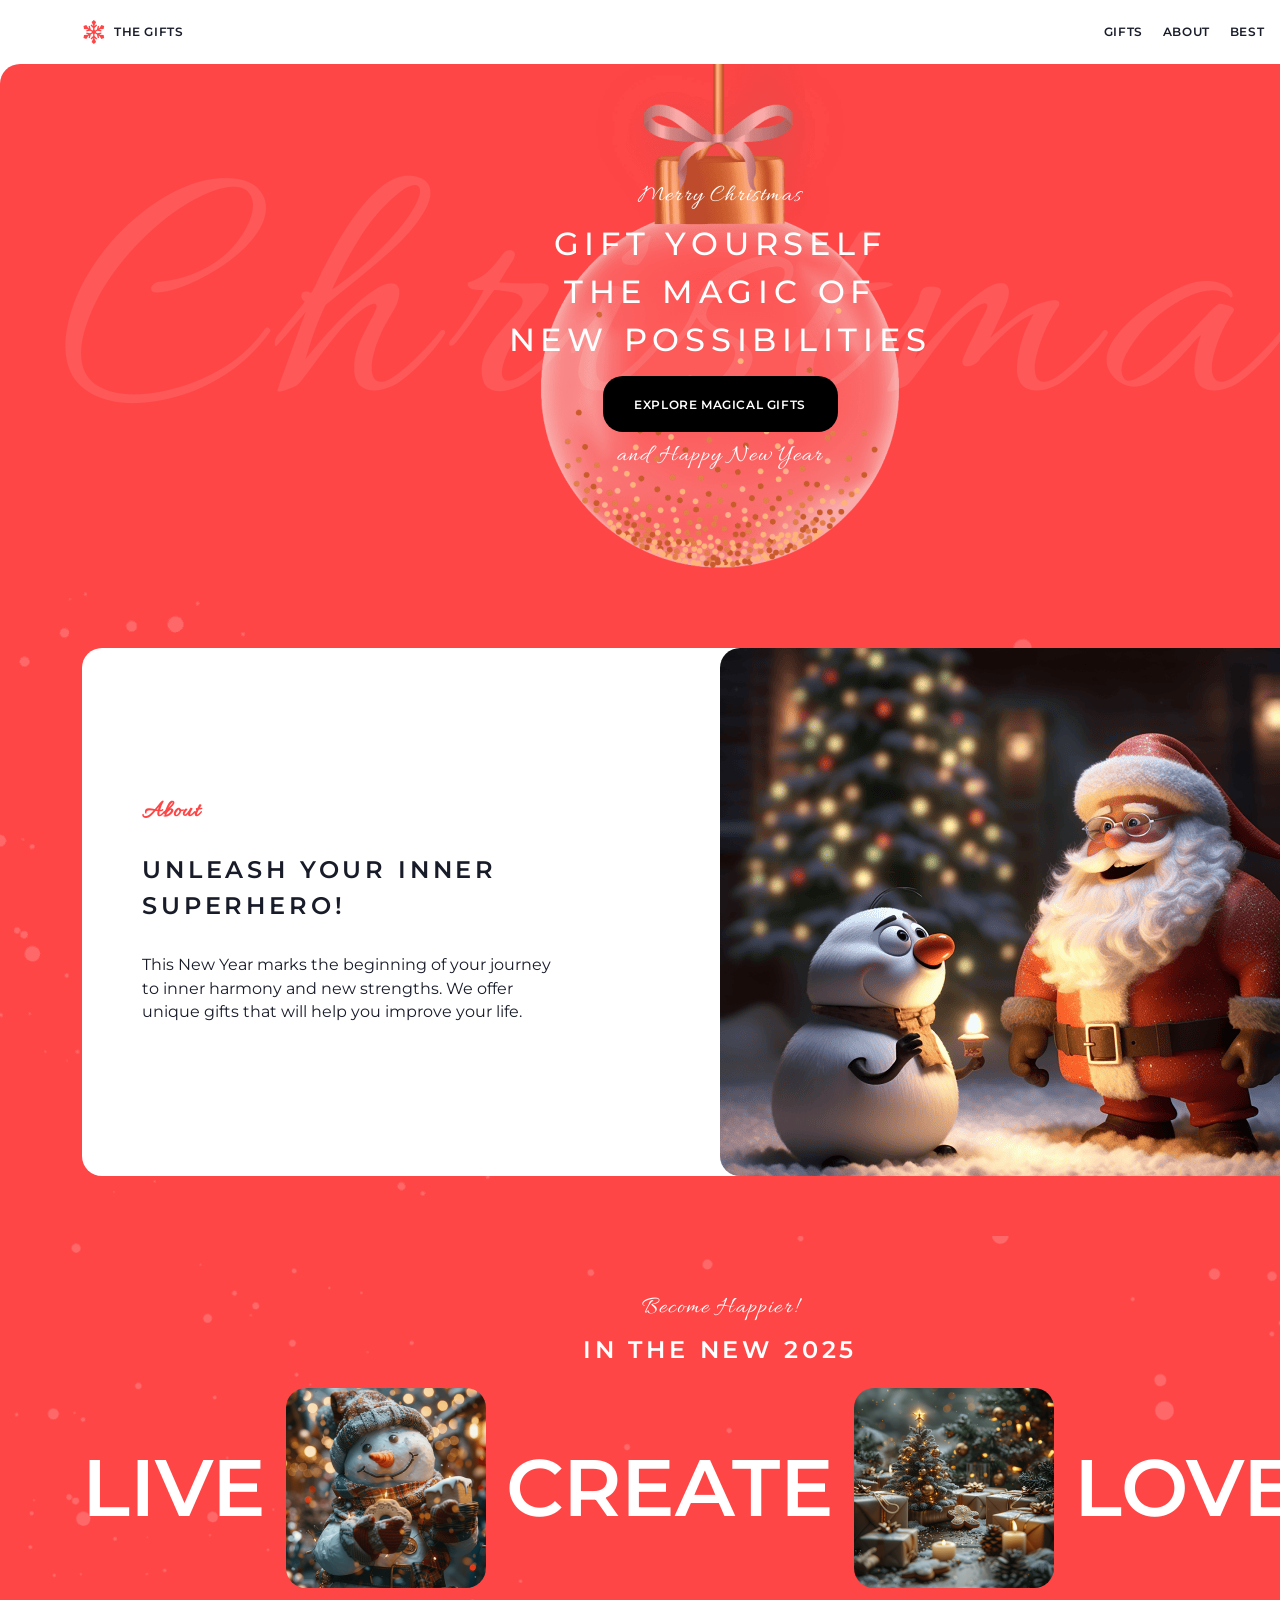
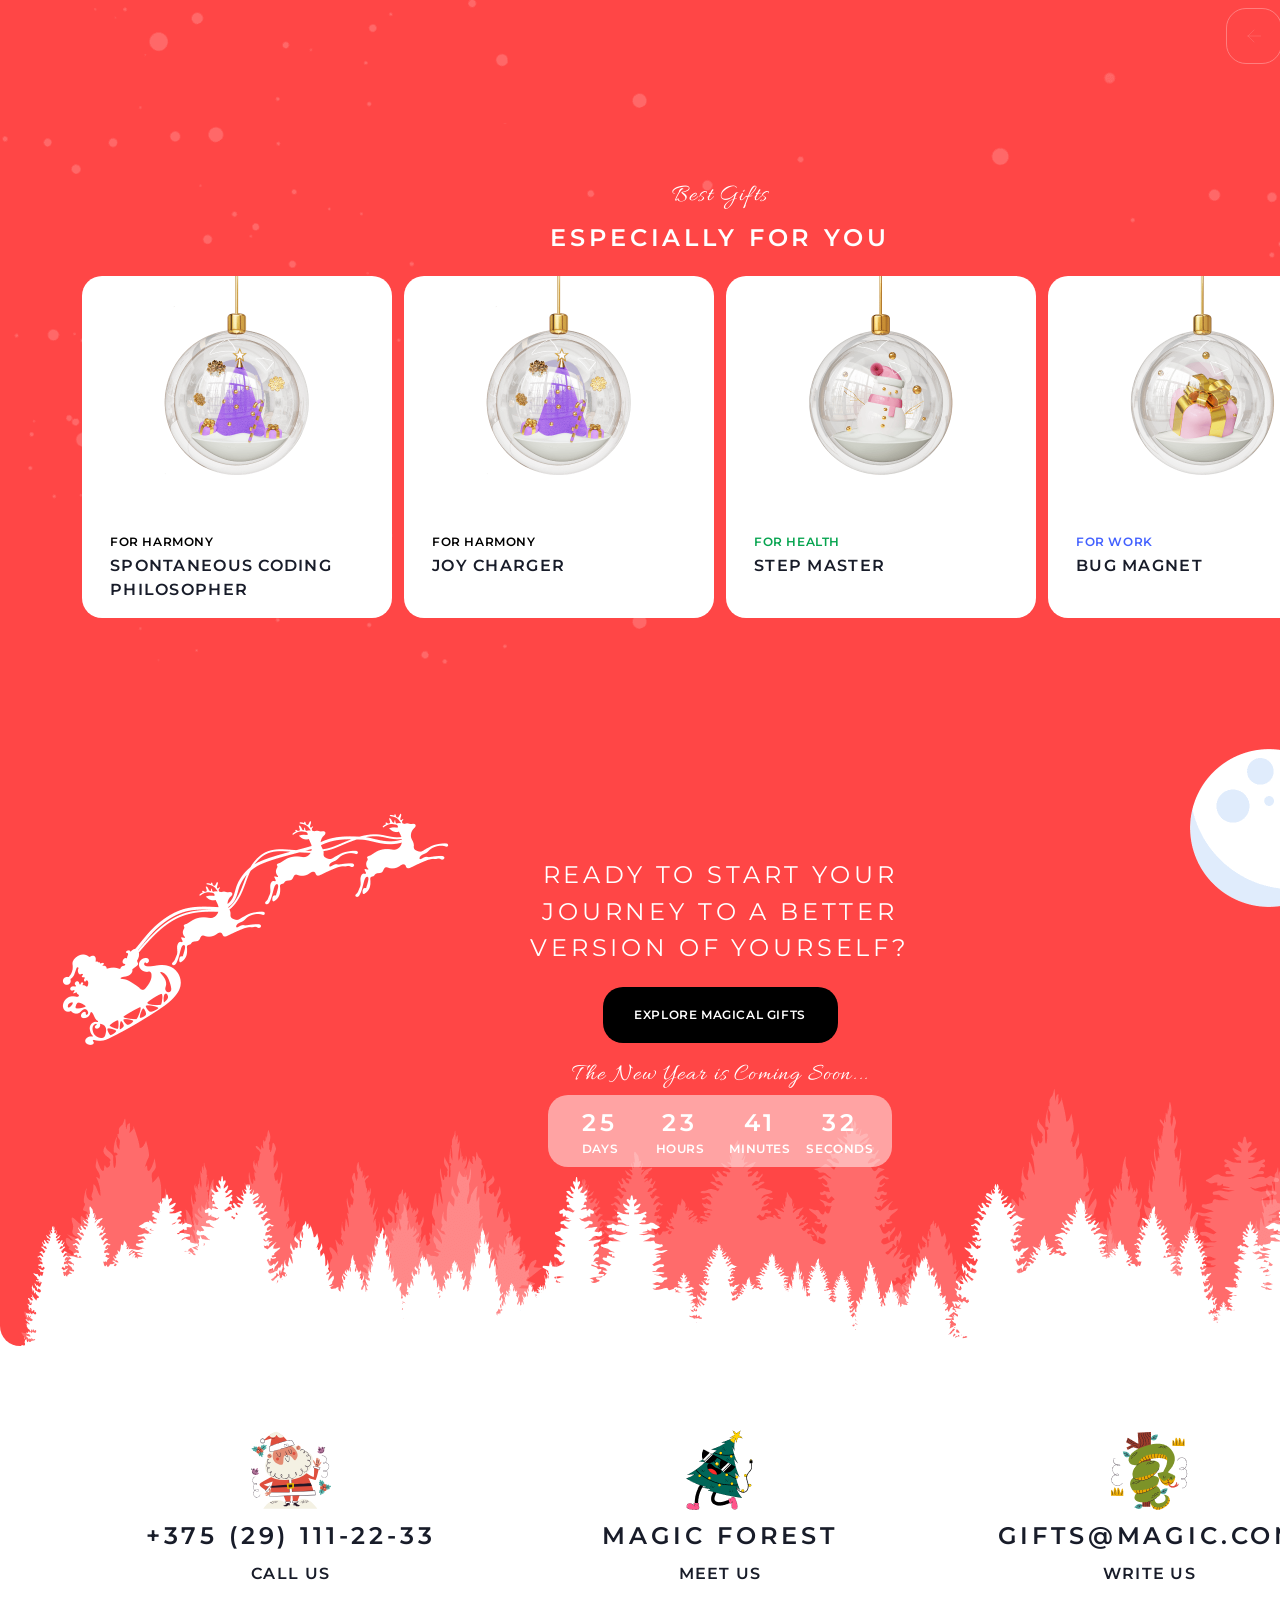
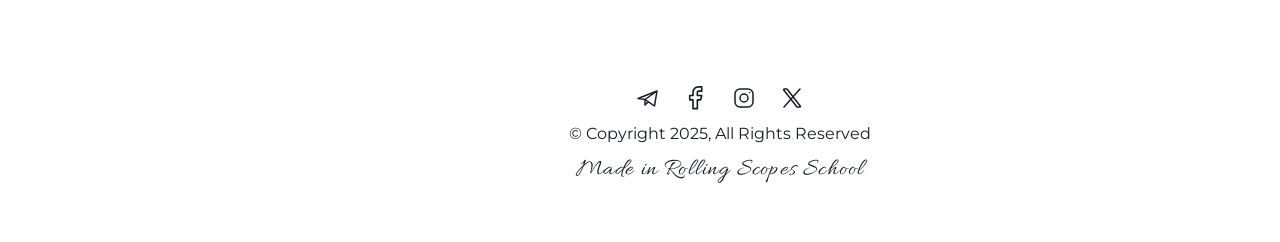
==== commit 1efb7edc: "feat: implement part 3" ====
--- a/index.html
+++ b/index.html
@@ -1,291 +1,259 @@
 <!DOCTYPE html>
 <html lang="en">
 <head>
-    <link rel="icon" href="images/favicon.svg.svg" type="image/x-icon">
-    <link rel="stylesheet" href="style.css">
     <meta charset="UTF-8">
     <meta name="viewport" content="width=device-width, initial-scale=1.0">
     <title>Christmas-Shop</title>
+    <link rel="icon" href="images/favicon.svg.svg" type="image/x-icon">
+    <link rel="stylesheet" href="style.css">
 </head>
 <body>
-    <div class="body_wrapper">
-    <header>
-        <div class="header_container">
-            <div class="header_left-block">
-                <a href="index.html"><img src="images/favicon.svg.svg" alt="icon" class="icon"></a>
-                <a href="gifts.html" class="font-color-dark font-family-montserrat font-weight-600 font-style-normal font-size-12 line-height-130 letter-spacing-5 uppercase">
-                    the gifts
-                </a>
+    <div class="body-wrapper">
+
+        <header>
+            <div class="header-container">
+                <div class="header-left">
+                    <a href="index2.html">
+                        <img src="images/favicon.svg.svg" alt="icon" class="icon">
+                    </a>
+                    <a href="gifts2.html" class="nav-label">the gifts</a>
+                </div>
+                <div class="header-right">
+                    <nav class="navbar">
+                        <ul class="nav-menu">
+                            <li class="nav-item"><a class="nav-link" href="gifts2.html">gifts</a></li>
+                            <li class="nav-item"><a class="nav-link" href="#about">about</a></li>
+                            <li class="nav-item"><a class="nav-link" href="#best-gifts">best</a></li>
+                            <li class="nav-item"><a class="nav-link" href="#contacts">contacts</a></li>
+                        </ul>
+                    </nav>
+                </div>
+                <div class="hamburger" id="burgerBtn" aria-label="Open menu">
+                    <span class="bar"></span>
+                    <span class="bar"></span>
+                    <span class="bar"></span>
+                </div>
             </div>
-            <div class="header_right-block">
-                
-                <nav class="font-color-dark font-family-montserrat font-weight-600 font-style-normal font-size-12 line-height-130 letter-spacing-5 uppercase">
-                    <ul>
-                        <li><a href="gifts.html" class="gifts_link">gifts</a></li>
-                        <li><a href="#About" class="about_link">about</a></li>
-                        <li><a href="#Best_Gifts" class="best_link">best</a></li>
-                        <li><a href="#Contacts" class="contacts_link">contacts</a></li>
-                    </ul>
-                </nav>
-            </div>
-        </div>
-    </header>
-    <main>
-        <section class="Hero" id="Hero">
-            <div class="hero_container">
-                <p class="font-color-white font-family-allura font-weight-400 font-style-normal font-size-24 line-height-100 letter-spacing-5 center">
-                    Merry Christmas
-                </p>
-                <h1 class="font-color-white font-family-montserrat font-weight-600 font-style-normal font-size-32 line-height-150 letter-spacing-18 uppercase center">
-                    Gift yourself the magic of new possibilities
-                </h1>
-                <div class="explore">
-                    <a href="gifts.html" class="font-color-white font-family-montserrat font-weight-600 font-style-normal font-size-12 line-height-130 letter-spacing-5 uppercase center">
-                        Explore Magical Gifts
-                    </a>
-                </div>
-                <p class="font-color-white font-family-allura font-weight-400 font-style-normal font-size-24 line-height-100 letter-spacing-5 center">
-                    and Happy New Year
-                </p>
-            </div>
-        </section>
-
-        <section class="About" id="About">
-            <div class="about_container">
-                <div class="about_content-wrapper">
-                    <div class="about_content-block">
-                        <h2 class="font-color-red font-family-allura font-weight-400 font-style-normal font-size-24 line-height-100 letter-spacing-5">
-                            About
-                        </h2>
-                            <h3 class="font-color-dark font-family-montserrat font-weight-600 font-style-normal font-size-24 line-height-152 letter-spacing-16 uppercase">
+        </header>
+
+        <main>
+
+            <section class="hero" id="hero">
+                <div class="hero-container">
+                    <p class="text-allura text-white text-center">Merry Christmas</p>
+                    <h1 class="text-montserrat text-white text-center text-uppercase">
+                        gift yourself the magic of new possibilities
+                    </h1>
+                    <div class="btn-explore">
+                        <a href="gifts2.html" class="text-montserrat text-white text-uppercase text-center">
+                            Explore Magical Gifts
+                        </a>
+                    </div>
+                    <p class="text-allura text-white text-center">and Happy New Year</p>
+                </div>
+            </section>
+
+            <section class="about" id="about">
+                <div class="about-container">
+                    <div class="about-content-wrapper">
+                        <div class="about-content-block">
+                            <h2 class="text-allura text-red">About</h2>
+                            <h3 class="text-montserrat text-dark text-uppercase">
                                 Unleash your inner superhero!
                             </h3>
-                            <p class="font-color-dark font-family-montserrat font-weight-400 font-style-normal font-size-16 line-height-148 letter-spacing-0">
-                                This New Year marks the beginning of your journey to inner harmony and new strengths. We offer unique gifts that will help you improve your life.
+                            <p class="text-montserrat text-dark">
+                                This New Year marks the beginning of your journey to inner harmony and new strengths.
+                                We offer unique gifts that will help you improve your life.
                             </p>
-                    </div>
-                </div>
-
-                <div class="about_img-wrapper">
-                    <img src="images/santa.png" alt="santa and snowman" class="santa-snowman">
+                        </div>
+                    </div>
+                    <div class="about-img-wrapper">
+                        <img src="images/santa.png" alt="santa and snowman" class="santa-snowman">
+                    </div>
+                </div>
+            </section>
+
+            <section class="slider">
+                <div class="slider-container">
+                    <div class="slider-header">
+                        <h2 class="text-allura text-white text-center">Become Happier!</h2>
+                        <p class="text-montserrat text-white text-uppercase text-center">in the new 2025</p>
+                    </div>
+                    <div class="slider-content">
+                        <div class="slider-word">
+                            <span class="text-montserrat text-white text-uppercase text-center slider-text">Live</span>
+                        </div>
+                        <img src="images/snowman.png" alt="snowman" class="slider-img">
+                        <div class="slider-word">
+                            <span class="text-montserrat text-white text-uppercase text-center slider-text">Create</span>
+                        </div>
+                        <img src="images/christmas-trees.png" alt="christmas tree and presents" class="slider-img">
+                        <div class="slider-word">
+                            <span class="text-montserrat text-white text-uppercase text-center slider-text">Love</span>
+                        </div>
+                        <img src="images/christmas-tree-ball.png" alt="christmas ball" class="slider-img">
+                        <div class="slider-word">
+                            <span class="text-montserrat text-white text-uppercase text-center slider-text">Live</span>
+                        </div>
+                        <img src="images/snowman.png" alt="snowman" class="slider-img">
+                    </div>
+                    <div class="slider-buttons">
+                        <div class="left-button">
+                            <img src="images/arrow-left.svg" alt="arrow-left">
+                        </div>
+                        <div class="right-button">
+                            <img src="images/arrow-right.svg" alt="arrow-right">
+                        </div>
+                    </div>
+                </div>
+            </section>
+
+            <section class="best-gifts" id="best-gifts">
+                <div class="best-gifts-container">
+                    <div class="best-gifts-header">
+                        <h2 class="text-allura text-white text-center">Best Gifts</h2>
+                        <p class="text-montserrat text-white text-uppercase text-center">especially for you</p>
+                    </div>
+                    <div class="best-gifts-content">
+                        <a href="">
+                            <div class="card">
+                                <img src="images/gift-for-work.png" alt="gift for work" class="gift-img">
+                                <div class="card-content">
+                                    <h3 class="text-montserrat text-blue text-uppercase">for work</h3>
+                                    <p class="text-montserrat text-dark text-uppercase">Console.log Guru</p>
+                                </div>
+                            </div>
+                        </a>
+                        <a href="#">
+                            <div class="card">
+                                <img src="images/gift-for-health.png" alt="gift for health" class="gift-img">
+                                <div class="card-content">
+                                    <h3 class="text-montserrat text-green text-uppercase">for health</h3>
+                                    <p class="text-montserrat text-dark text-uppercase">Hydration Bot</p>
+                                </div>
+                            </div>
+                        </a>
+                        <a href="#">
+                            <div class="card">
+                                <img src="images/gift-for-work.png" alt="gift for work" class="gift-img">
+                                <div class="card-content">
+                                    <h3 class="text-montserrat text-blue text-uppercase">for work</h3>
+                                    <p class="text-montserrat text-dark text-uppercase">Merge Master</p>
+                                </div>
+                            </div>
+                        </a>
+                        <a href="#">
+                            <div class="card">
+                                <img src="images/gift-for-harmony.png" alt="gift for harmony" class="gift-img">
+                                <div class="card-content">
+                                    <h3 class="text-montserrat text-pink text-uppercase">for harmony</h3>
+                                    <p class="text-montserrat text-dark text-uppercase">Spontaneous Coding Philosopher</p>
+                                </div>
+                            </div>
+                        </a>
+                    </div>
+                </div>
+            </section>
+
+            <section class="cta">
+                <div class="cta-container">
+                    <div class="cta-block">
+                        <h2 class="text-montserrat text-white text-uppercase text-center">
+                            Ready to start your journey to a better version of yourself?
+                        </h2>
+                        <div class="btn-explore">
+                            <a href="gifts2.html" class="text-montserrat text-white text-uppercase">
+                                Explore Magical Gifts
+                            </a>
+                        </div>
+                        <div class="countdown-block">
+                            <h3 class="text-allura text-white text-center">The New Year is Coming Soon...</h3>
+                            <div class="countdown">
+                                <div class="countdown-unit">
+                                    <span id="days" class="text-montserrat text-white text-uppercase countdown-number">0</span>
+                                    <span class="text-montserrat text-white text-uppercase countdown-label">days</span>
+                                </div>
+                                <div class="countdown-unit">
+                                    <span id="hours" class="text-montserrat text-white text-uppercase countdown-number">0</span>
+                                    <span class="text-montserrat text-white text-uppercase countdown-label">hours</span>
+                                </div>
+                                <div class="countdown-unit">
+                                    <span id="minutes" class="text-montserrat text-white text-uppercase countdown-number">0</span>
+                                    <span class="text-montserrat text-white text-uppercase countdown-label">minutes</span>
+                                </div>
+                                <div class="countdown-unit">
+                                    <span id="seconds" class="text-montserrat text-white text-uppercase countdown-number">0</span>
+                                    <span class="text-montserrat text-white text-uppercase countdown-label">seconds</span>
+                                </div>
+                            </div>
+                        </div>
+                    </div>
+                </div>
+            </section>
+
+        </main>
+
+        <footer>
+            <h2 class="visually-hidden">Contacts</h2>
+            <div class="footer-container">
+                <div class="contacts" id="contacts">
+                    <div class="contact-item">
+                        <img src="images/santa-claus.svg" alt="santa claus" class="contact-icon">
+                        <a href="tel:+375291112233" class="text-montserrat text-dark text-uppercase contact-primary">
+                            +375 (29) 111-22-33
+                        </a>
+                        <a href="tel:+375291112233" class="text-montserrat text-dark text-uppercase contact-secondary">
+                            Call Us
+                        </a>
+                    </div>
+                    <div class="contact-item">
+                        <img src="images/tree.png" alt="tree" class="contact-icon">
+                        <a href="https://google.com/maps" target="_blank" rel="noopener noreferrer"
+                            class="text-montserrat text-dark text-uppercase contact-primary">
+                            Magic forest
+                        </a>
+                        <p class="text-montserrat text-dark text-uppercase contact-secondary">Meet Us</p>
+                    </div>
+                    <div class="contact-item">
+                        <img src="images/snake.png" alt="snake" class="contact-icon">
+                        <a href="mailto:gifts@magic.com" class="text-montserrat text-dark text-uppercase contact-primary">
+                            gifts@magic.com
+                        </a>
+                        <a href="mailto:gifts@magic.com" class="text-montserrat text-dark text-uppercase contact-secondary">
+                            Write Us
+                        </a>
+                    </div>
+                </div>
+
+                <div class="footer-bottom">
+                    <div class="footer-social">
+                        <a href="https://telegram.com">
+                            <img src="images/telegram.svg" alt="telegram" class="social-icon">
+                        </a>
+                        <a href="https://facebook.com">
+                            <img src="images/facebook.svg" alt="facebook" class="social-icon">
+                        </a>
+                        <a href="https://instagram.com">
+                            <img src="images/instagram.svg" alt="instagram" class="social-icon">
+                        </a>
+                        <a href="https://x.com">
+                            <img src="images/X.svg" alt="x" class="social-icon">
+                        </a>
+                    </div>
+                    <div class="footer-copyright">
+                        <p class="text-montserrat text-dark text-center">© Copyright 2025, All Rights Reserved</p>
+                    </div>
+                    <div class="footer-school">
+                        <a href="https://rs.school/" target="_blank" rel="noopener noreferrer"
+                            class="text-allura text-dark text-center">
+                            Made in Rolling Scopes School
+                        </a>
+                    </div>
                 </div>
             </div>
-        </section>
-
-        <section class="Slider">
-            <div class="slider_container">
-                <div class="slider_header-wrapper">
-                    <div class="upper-block">
-                    <h2 class="font-color-white font-family-allura font-weight-400 font-style-normal font-size-24 line-height-100 letter-spacing-5 center">
-                        Become Happier!
-                    </h2>
-                    </div>
-                    <div class="lower-block">
-                    <p class="font-color-white font-family-montserrat font-weight-600 font-style-normal font-size-24 line-height-152 letter-spacing-16 uppercase center">
-                        in the new 2025
-                    </p>
-                    </div>
-                </div>
-
-                <div class="slider_content-wrapper">
-                    <div class="live">
-                        <span class="font-color-white font-family-montserrat font-weight-600 font-style-normal font-size-80 line-height-100 letter-spacing-0 uppercase center">
-                        Live
-                        </span>
-                    </div>
-                    <img src="images/snowman.png" alt="snowman" class="snowman">
-                    <div class="create">
-                        <span class="font-color-white font-family-montserrat font-weight-600 font-style-normal font-size-80 line-height-100 letter-spacing-0 uppercase center">
-                        Create
-                        </span>
-                    </div>
-                    <img src="images/christmas-trees.png" alt="christmas tree and presents" class="tree-presents">
-                    <div class="love">
-                        <span class="font-color-white font-family-montserrat font-weight-600 font-style-normal font-size-80 line-height-100 letter-spacing-0 uppercase center">
-                        Love
-                        </span>
-                    </div>
-                    <img src="images/christmas-tree-ball.png" alt="christmas ball" class="christmas-ball">
-                    <div class="live">
-                        <span class="font-color-white font-family-montserrat font-weight-600 font-style-normal font-size-80 line-height-100 letter-spacing-0 uppercase center">
-                        Live
-                        </span>
-                    </div>
-                    <img src="images/snowman.png" alt="snowman" class="snowman">
-                </div>
-            </div>
-        </section>
-
-        <section class="Best_Gifts" id="Best_Gifts">
-            <div class="best_gifts_container">
-                <div class="best_gifts_header">
-                    <h2 class="font-color-white font-family-allura font-weight-400 font-style-normal font-size-24 line-height-100 letter-spacing-5 center">
-                        Best Gifts
-                    </h2>
-                    <p class="font-color-white font-family-montserrat font-weight-600 font-style-normal font-size-24 line-height-152 letter-spacing-16 uppercase center">
-                        especially for you
-                    </p>
-                </div>
-                <div class="best_gifts_content">
-                    <div class="card">
-                        <img src="images/gift-for-work.png" alt="gift for work" class="gift-work">
-                        <div class="card_content">
-                            <h3 class="font-color-blue font-family-montserrat font-weight-600 font-style-normal font-size-12 line-height-130 letter-spacing-5 uppercase">
-                            for work
-                            </h3>
-                            <p class="font-color-black font-family-montserrat font-weight-600 font-style-normal font-size-16 line-height-152 letter-spacing-8 uppercase">
-                            Console.log Guru
-                            </p>
-                        </div>
-                    </div>
-                    <div class="card">
-                        <img src="images/gift-for-health.png" alt="gift for health" class="gift-health">
-                        <div class="card_content">
-                            <h3  class="font-color-green font-family-montserrat font-weight-600 font-style-normal font-size-12 line-height-130 letter-spacing-5 uppercase">
-                            for health
-                            </h3>
-                            <p class="font-color-black font-family-montserrat font-weight-600 font-style-normal font-size-16 line-height-152 letter-spacing-8 uppercase">
-                            Hydration Bot
-                            </p>
-                        </div>
-                    </div>
-                    <div class="card">
-                        <img src="images/gift-for-work.png" alt="gift for work" class="gift-work">
-                        <div class="card_content">
-                            <h3 class="font-color-blue font-family-montserrat font-weight-600 font-style-normal font-size-12 line-height-130 letter-spacing-5 uppercase">
-                            for work
-                            </h3>
-                            <p class="font-color-black font-family-montserrat font-weight-600 font-style-normal font-size-16 line-height-152 letter-spacing-8 uppercase">
-                            Merge Master
-                            </p>
-                        </div>
-                    </div>
-                    <div class="card">
-                        <img src="images/gift-for-harmony.png" alt="gift for harmony" class="gift-harmony">
-                        <div class="card_content">
-                            <h3 class="font-color-pink font-family-montserrat font-weight-600 font-style-normal font-size-12 line-height-130 letter-spacing-5 uppercase">
-                            for harmony
-                            </h3>
-                            <p class="font-color-black font-family-montserrat font-weight-600 font-style-normal font-size-16 line-height-152 letter-spacing-8 uppercase">
-                            Spontaneous Coding Philosopher
-                            </p>
-                        </div>
-                    </div>
-                </div>
-            </div>
-        </section>
-
-        <section class="CTA">
-            <div class="cta_container">
-                <div class="cta_block">
-                    <h2 class="font-color-white font-family-montserrat font-weight-600 font-style-normal font-size-24 line-height-152 letter-spacing-16 uppercase center">
-                        Ready to start your journey to a better version of yourself?
-                    </h2>
-                    <div class="explore">
-                        <a href="gifts.html" class="font-color-white font-family-montserrat font-weight-600 font-style-normal font-size-12 line-height-130 letter-spacing-5 uppercase">
-                            Explore Magical Gifts
-                        </a>
-                    </div>
-                    <div class="cta_block-countdown">
-                        <h3 class="font-color-white font-family-allura font-weight-400 font-style-normal font-size-24 line-height-100 letter-spacing-5 center">
-                            The New Year is Coming Soon...
-                        </h3>
-                        <div class="countdown_date">
-                            <div class="countdown_date-days">
-                                <span class="font-color-white font-family-montserrat font-weight-600 font-style-normal font-size-24 line-height-152 letter-spacing-16 uppercase">
-                                    47
-                                </span>
-                                <span class="font-color-white font-family-montserrat font-weight-600 font-style-normal font-size-12 line-height-130 letter-spacing-5 uppercase">
-                                    days
-                                </span>
-                            </div>
-                            <div class="countdown_date-hours">
-                                <span class="clear font-color-white font-family-montserrat font-weight-600 font-style-normal font-size-24 line-height-152 letter-spacing-16 uppercase">
-                                    5
-                                </span>
-                                <span class="font-color-white font-family-montserrat font-weight-600 font-style-normal font-size-12 line-height-130 letter-spacing-5 uppercase">
-                                    hours
-                                </span>
-                            </div>
-                            <div class="countdown_date-minutes">
-                                <span class="clear font-color-white font-family-montserrat font-weight-600 font-style-normal font-size-24 line-height-152 letter-spacing-16 uppercase">
-                                    34
-                                </span>
-                                <span class="font-color-white font-family-montserrat font-weight-600 font-style-normal font-size-12 line-height-130 letter-spacing-5 uppercase">
-                                    minutes
-                                </span>
-                            </div>
-                            <div class="countdown_date-seconds">
-                                <span class="clear font-color-white font-family-montserrat font-weight-600 font-style-normal font-size-24 line-height-152 letter-spacing-16 uppercase">
-                                    12
-                                </span>
-                                <span class="font-color-white font-family-montserrat font-weight-600 font-style-normal font-size-12 line-height-130 letter-spacing-5 uppercase">
-                                    seconds
-                                </span>
-                            </div>
-                        </div>
-                    </div>
-                </div>
-            </div>
-        </section>
-    </main>
-    <footer>
-        <div class="Contacts" id="Contacts">
-            <h2 class="visually-hidden">Contacts</h2>
-            <div class="footer_container">
-                <div class="contacts_container">
-                    <div class="contacts_upper-block">
-                        <div class="contacts_phone">
-                            <img src="images/santa-claus.svg" alt="santa claus" class="santa-claus">
-                            <a href="tel:+375291112233" class="font-color-black font-family-montserrat font-weight-600 font-style-normal font-size-24 line-height-152 letter-spacing-16 uppercase">
-                            +375 (29) 111-22-33
-                            </a>
-                            <a href="tel:+375291112233" class="font-color-black font-family-montserrat font-weight-600 font-style-normal font-size-16 line-height-152 letter-spacing-8 uppercase">
-                            Call Us
-                            </a>
-                        </div>
-                        <div class="contacts_meeting">
-                            <img src="images/tree.png" alt="tree" class="tree">
-                            <a href="google.com/maps" target="_blank" rel="noopener noreferrer" class="font-color-black font-family-montserrat font-weight-600 font-style-normal font-size-24 line-height-152 letter-spacing-16 uppercase">
-                            Magic forest
-                            </a>
-                            <p class="font-color-black font-family-montserrat font-weight-600 font-style-normal font-size-16 line-height-152 letter-spacing-8 uppercase">
-                            Meet Us
-                            </p>
-                        </div>
-                        <div class="contacts_email">
-                            <img src="images/snake.png" alt="snake" class="snake">
-                            <a href="mailto:gifts@magic.com" class="font-color-black font-family-montserrat font-weight-600 font-style-normal font-size-24 line-height-152 letter-spacing-16 uppercase">
-                            gifts@magic.com
-                            </a>
-                            <a href="mailto:gifts@magic.com" class="font-color-black font-family-montserrat font-weight-600 font-style-normal font-size-16 line-height-152 letter-spacing-8 uppercase">
-                            Write Us
-                            </a>
-                        </div>
-                    </div>
-                </div>
-            
-                <div class="footer_block">
-                    <div class="footer-icons">
-                        <a href="telegram.com"><img src="images/telegram.svg" alt="telegram" class="telegram"></a>
-                        <a href="facebook.com"><img src="images/facebook.svg" alt="facebook" class="facebook"></a>
-                        <a href="instagram.com"><img src="images/instagram.svg" alt="instagram" class="instagram"></a>
-                        <a href="x.com"><img src="images/X.svg" alt="x" class="x"></a>
-                    </div>
-                    <div class="footer_copyright">
-                        <p class="font-color-black font-family-montserrat font-weight-400 font-style-normal font-size-16 line-height-148 letter-spacing-0 center">
-                        © Copyright 2025, All Rights Reserved
-                        </p>
-                    </div>
-                    <div class="footer_rsschool">
-                        <a href="https://rs.school/" target="_blank" rel="noopener noreferrer" class="font-color-black font-family-allura font-weight-400 font-style-normal font-size-24 line-height-100 letter-spacing-5 center">
-                        Made in Rolling Scopes School
-                        </a>
-                    </div>
-                </div>
-            </div>
-        </div>
-    </footer>
+        </footer>
+
     </div>
+    <script src="script.js"></script>
 </body>
-</html>+</html>
--- a/style.css
+++ b/style.css
@@ -1,962 +1,1112 @@
-/* Added Montserrat font*/
-@import url('https://fonts.googleapis.com/css2?family=Forum&family=Montserrat:ital,wght@0,100..900;1,100..900&display=swap');
-
-/* Added Allura font*/
+@import url('https://fonts.googleapis.com/css2?family=Montserrat:ital,wght@0,100..900;1,100..900&display=swap');
 @import url('https://fonts.googleapis.com/css2?family=Allura&display=swap');
+
+
+:root {
+    --color-dark:    #181C29;
+    --color-white:   #FFFFFF;
+    --color-red:     #FF4646;
+    --color-blue:    #4361FF;
+    --color-green:   #06A44F;
+    --color-black:   #000000;
+
+    --font-montserrat: "Montserrat", sans-serif;
+    --font-allura:     "Allura", cursive;
+
+    --radius: 20px;
+
+    --max-width-page:      1440px;
+    --max-width-container: 1276px;
+}
+
+
+*,
+*::before,
+*::after {
+    box-sizing: border-box;
+}
 
 body {
     margin: 0;
     padding: 0;
-    background-color: #FFFFFF;
-}
-
-.body_wrapper {
-    width: 1440px;
+    background-color: var(--color-white);
+    font-family: var(--font-montserrat);
+}
+
+h1, h2, h3, h4, p {
+    margin: 0;
+}
+
+ul {
+    list-style: none;
+    margin: 0;
+    padding: 0;
+    display: flex;
+    gap: 20px;
+}
+
+a {
+    text-decoration: none;
+    color: inherit;
+    cursor: pointer;
+}
+
+img {
+    display: block;
+    max-width: 100%;
+}
+
+html {
+    scroll-behavior: smooth;
+}
+
+
+.text-montserrat { font-family: var(--font-montserrat); }
+.text-allura     { font-family: var(--font-allura); }
+
+
+.text-dark  { color: var(--color-dark); }
+.text-white { color: var(--color-white); }
+.text-red   { color: var(--color-red); }
+.text-blue  { color: var(--color-blue); }
+.text-green { color: var(--color-green); }
+.text-pink  { color: var(--color-pink); }
+
+
+.text-uppercase { text-transform: uppercase; }
+.text-center    { text-align: center; }
+
+
+.body-wrapper,
+.gifts-page-wrapper {
+    width: var(--max-width-page);
     margin: 0 auto;
-    background-color: #FFFFFF;
-}
-
-/* Typography*/
-.font-color-dark {
-    color: var(--Dark, #181C29);
-}
-.font-color-white {
-    color: var(--Static-White, #FFFFFF);
-}
-.font-color-red {
-    color: var(--Primary, #FF4646);
-}
-.font-color-blue {
-    color: var(--Tag-Purple, #4361FF);
-}
-.font-color-green {
-    color: var(--Tag-Green, #06A44F);
-}
-.font-color-pink {
-    color: var(--Tag-Pink, #FF43F7);
-
-}
-
-.font-family-montserrat {
-    font-family: "Montserrat";
-}
-.font-family-allura {
-    font-family: "Allura";
-}
-
-.font-weight-600 {
-    font-weight: 600;
-}
-.font-weight-400 {
-    font-weight: 400;
-}
-
-.font-style-normal {
-    font-style: normal;
-}
-
-.font-size-12 {
-    font-size: 12px;
-}
-.font-size-16 {
-    font-size: 16px;
-}
-.font-size-24 {
-    font-size: 24px;
-}
-.font-size-36 {
-    font-size: 36px;
-}
-.font-size-80 {
-    font-size: 80px;
-}
-
-.line-height-100 {
-    line-height: 100%;
-}
-.line-height-130 {
-    line-height: 130%;
-}
-.line-height-148 {
-    line-height: 148%;
-}
-.line-height-150 {
-    line-height: 150%;
-}
-.line-height-152 {
-    line-height: 152%;
-}
-
-.letter-spacing-0 {
-    letter-spacing: 0em;
-}
-
-.letter-spacing-5 {
-    letter-spacing: 0.05em;
-}
-.letter-spacing-8 {
-    letter-spacing: 0.08em;
-}
-.letter-spacing-16{
-    letter-spacing: 0.16em;
-}
-
-.uppercase {
-    text-transform: uppercase;
-}
-
-/* Added background image */
-.About, .Slider, .Best_Gifts {
+    background-color: var(--color-white);
+}
+
+.gifts-page-wrapper {
+    display: flex;
+    flex-direction: column;
+    align-items: center;
+}
+
+
+.about,
+.slider,
+.best-gifts {
     background-image: url("images/bg-snow.png");
-    background-color: #FF4646;
+    background-color: var(--color-red);
     background-repeat: no-repeat;
     background-position: center;
     background-size: cover;
 }
 
-.Hero {
+.hero {
     background-image: url("images/bg-ball.png");
-    background-color: #FF4646;
+    background-color: var(--color-red);
     background-repeat: no-repeat;
     background-position: center;
     background-size: cover;
-}
-
-.CTA {
+    border-radius: var(--radius) var(--radius) 0 0;
+}
+
+.cta {
     background-image: url("images/bg-forest.png");
-    background-color: #FF4646;
+    background-color: var(--color-red);
     background-repeat: no-repeat;
     background-position: center;
     background-size: cover;
-}
-
-.Gifts {
-    background-color: #FF4646;
+    border-radius: 0 0 var(--radius) var(--radius);
+}
+
+.gifts {
+    background-image: url("images/bg-garland.png");
+    background-color: var(--color-red);
     background-repeat: no-repeat;
-    background-position: center;
-    background-size: 100% 100%;
-    
-}
-
-
-
-/* Adjusted the size of the sections*/
+    background-position: top;
+    background-size: contain;
+    width: var(--max-width-page);
+    border-radius: var(--radius);
+}
+
+
 header {
     min-height: 64px;
-}
-.Hero {
-    min-height: 524px;
-}
-.About {
-    min-height: 648px;
-}
-.Slider {
-    min-height: 488px;
-}
-.Best_Gifts {
-    min-height: 554px;
-}
-.CTA {
-    min-height: 668px;
-}
-footer {
-    min-height: 496px;
-}
-
-/* Adjusted the size of containers */
-.Hero {
-    width: 1440px;
-    height: 524px;
-}
-.hero-container {
-    width: 426px;
-    height: 404px;
-}
-.about_container {
-    width: 1276px;
-    height: 528px;
-}
-.slider_container {
-    width: 1276px;
-    height: 368px;
-}
-.best_gifts_container {
-    width: 1276px;
-    height: 434px;
-}
-.cta_container {
-    width: 1276px;
-    height: 548px;
-}
-.contacts_container {
-    width: 1276px;
-    height: 204px;
-}
-footer {
-    width: 1440px;
-    height: 496px;
-}
-.footer_container {
-    width: 1276px;
-    height: 376px;
-}
-.footer_block {
-    width: 1276px;
-    height: 112px;
-}
-
-.Gifts {
-    width: 1440px;
-    height: 1394px;
-}
-
-/*Adjusted images sizes*/
+    width: 100%;
+    display: flex;
+    justify-content: center;
+}
+
+.header-container {
+    width: var(--max-width-container);
+    display: flex;
+    align-items: center;
+    justify-content: space-between;
+    min-height: 64px;
+}
+
+.header-left {
+    display: flex;
+    flex: 1;
+    align-items: center;
+    justify-content: flex-start;
+    gap: 8px;
+    white-space: nowrap;
+}
+
+.header-right {
+    display: flex;
+    justify-content: flex-end;
+    flex: 1;
+}
+
+.header-right nav ul li a {
+    font-family: var(--font-montserrat);
+    font-weight: 600;
+    font-size: 12px;
+    letter-spacing: 0.05em;
+    text-transform: uppercase;
+    color: var(--color-dark);
+}
+
+.nav-label {
+    font-family: var(--font-montserrat);
+    font-weight: 600;
+    font-size: 12px;
+    letter-spacing: 0.05em;
+    text-transform: uppercase;
+    color: var(--color-dark);
+    line-height: 130%;
+}
+
 .icon {
     width: 24px;
     height: 24px;
 }
-.santa-snowman {
-    width: 638px;
-    height: 528px;
-}
-.snowman, .tree-presents, .christmas-ball {
-    width: 200px;
-    height: 200px;
-}
-.gift-work, .gift-health, .gift-harmony, .gift-harmony {
-    width: 310px;
-    height: 230px;
-}
-.santa, .tree, .snake {
-    width: 80px;
-    height: 80px;
-}
-.telegram, .facebook, .instagram, .x {
-    width: 24px;
-    height: 24px;
-}
-
-
-/*Adjusted positioning*/
-.header_container {
-    display: flex;
-    align-items: center;
-}
-
-.header_left-block {
-    display: flex;
-    width: 141px;
-    height: 40px;
-    padding: 20px 8px 20px 8px;
-    gap: 8px;
-    align-items: center;
-}
-
-.header_right-block {
-    display: flex;
-    width: 1123px;
-    height: 40px;
-    padding: 0px;
-    gap: 0px;
-    justify-content: end;
-
-}
-
-.Hero {
-    display: flex;
-    flex-direction: column;
-    justify-content: center;
-    align-items: center;
-}
-
-.hero_container {
-    display: flex;
-    flex-direction: column;
-    justify-content: center;
-    align-items: center;
-    width: 426px;
+
+.navbar {
+    font-family: var(--font-montserrat);
+    font-weight: 600;
+    font-size: 12px;
+    letter-spacing: 0.05em;
+    text-transform: uppercase;
+    color: var(--color-dark);
+    line-height: 130%;
+}
+
+.nav-link {
+    transition: 0.7s ease;
+}
+
+.nav-link:hover {
+    color: var(--color-green);
+}
+
+.hamburger {
+    display: none;
+    flex-direction: column;
+    cursor: pointer;
+}
+
+  .bar {
+    width: 25px;
+    height: 2px;
+    background-color: var(--color-dark);
+    margin: 3px 0;
+    transition: 0.3s ease;
+  }
+
+
+
+.disabled {
+    pointer-events: none;
+    cursor: default;
+    opacity: 0.6;
+}
+
+
+.hero {
+    display: flex;
+    justify-content: center;
+    align-items: center;
+    min-height: 524px;
+    width: var(--max-width-page);
+}
+
+.hero-container {
+    display: flex;
+    flex-direction: column;
+    justify-content: center;
+    align-items: center;
     height: 404px;
-}
-
-.center {
-    text-align: center;
-}
-
-.explore {
-    background-color: black;
-    display:flex;
+    max-width: 426px;
+    gap: 12px;
+}
+
+.hero-container h1 {
+    min-height: 144px;
+    font-weight: 500;
+    font-size: 32px;
+    line-height: 150%;
+    letter-spacing: 0.18em;
+}
+
+.hero-container p {
+    font-size: 24px;
+    font-weight: 400;
+    line-height: 100%;
+    letter-spacing: 0.05em;
+}
+
+.btn-explore {
+    display: flex;
     justify-content: center;
     align-items: center;
     width: 235px;
     height: 56px;
-}
-
-.About {
-    display: flex;
-    justify-content: center;
-    align-items: center;
-}
-
-.about_container {
-    background-color: #FFFFFF;
-    display: flex;
-}
-
-.about_content-wrapper {
-    display: grid;
-    align-items: center;
+    white-space: nowrap;
+    background-color: var(--color-black);
+    border-radius: var(--radius);
+}
+
+.btn-explore a {
+    font-family: var(--font-montserrat);
+    font-weight: 600;
+    font-size: 12px;
+    letter-spacing: 0.05em;
+    color: var(--color-white);
+}
+
+
+.about {
+    display: flex;
+    justify-content: center;
+    align-items: center;
+    min-height: 648px;
+    width: var(--max-width-page);
+}
+
+.about-container {
+    display: flex;
+    width: var(--max-width-container);
+    background-color: var(--color-white);
+    border-radius: var(--radius);
+}
+
+.about-content-wrapper {
+    display: flex;
+    align-items: center;
+    flex: 1;
     width: 638px;
-    height: 528px;
-}
-
-.about_content-block {
-    padding: 0 60px 0 60px;
-    width: 426px;
+    min-height: 528px;
+}
+
+.about-content-block {
+    margin: 0 60px;
+    gap: 20px;
+    max-width: 426px;
     height: 328px;
-}
-
-.Slider {
-    display: flex;
-    justify-content: center;
-    align-items: center;
-}
-
-.slider_container {
-    display: flex;
-    flex-direction: column;
-    align-items: center;
-    justify-content: center;
-}
-
-.slider_header-wrapper {
-    width: 426px;
-    height: 72px;
-    display: flex;
-    flex-direction: column;
-    justify-content: center;
-    align-items: center;
-}
-
-.upper-block {
-    width: 426px;
-    height: 24px;
-}
-
-.lower-block {
-    width: 426px;
-    height: 72px;
-}
-
-.slider_content-wrapper {
-    display: flex;
-    align-items: center;
-    width: 1276px;
-    height: 200px;
-}
-
-.Best_Gifts {
-    display: flex;
-    justify-content: center;
-    align-items: center;
-}
-
-.best_gifts_container {
-    display: grid;
-    justify-content: center;
-    align-items: center;
-    width: 1276px;
-    height: 434px;
-}
-
-.best_gifts_content {
-    display: flex;
-    justify-content: space-between;
-    width: 1276px;
-    height: 342px;
-}
-
-.card {
-    background-color: #FFFFFF;
-    width: 310px;
-    height: 342px;
-}
-
-.CTA {
-    display: grid;
-    justify-content: center;
-    align-items: center;
-}
-
-.cta_container {
-    display: grid;
-    justify-content: center;
-    align-items: center;
-}
-
-.cta_block {
-    display: flex;
-    flex-direction: column;
-    justify-content: center;
-    align-items: center;
-    width: 426px;
-    height:428px;
-}
-
-.countdown_date {
-    display: flex;
-    width:344px;
-    height:72px;
-    background-color: rgba(255, 255, 255, 0.5);
-    display: flex;
-    justify-content: center;
-    align-items: center;
-}
-
-.countdown_date-days, .countdown_date-hours, .countdown_date-minutes, .countdown_date-seconds {
-    width: 80px;
-    height: 52px;
-    display: grid;
-    justify-content: center;
-    align-items: center;
-}
-
-
-.Contacts {
-    display: grid;
-    justify-content: center;
-    align-items: center;
-    width: 1440px;
-    height: 496px;
-}
-.contacts_container {
-    display: grid;
-
-}
-.contacts_upper-block {
-    display: flex;
-    justify-content: space-around;
-}
-.contacts_phone {
-    display: grid;
-}
-.contacts_meeting {
-    display: grid;
-}
-.contacts_email {
-    display: grid;
-}
-
-footer {
-    display: flex;
-    flex-direction: column;
-    justify-content: space-between;
-}
-
-.footer_block {
-    display: grid;
-    justify-content: center;
-}
-.footer-icons {
-    display: flex;
-    justify-content: center;
-    justify-content: space-evenly;
-}
-
-.Gifts {
-    display: flex;
-    flex-direction: column;
-    justify-content: center;
-    align-items: center;
-}
-
-.gifts_container {
-    display: flex;
-    flex-direction: column;
-    justify-content: center;
-    align-items: center;
-    width: 1276px;
-    height: 1274px;
-}
-
-.gifts_header {
-    width: 426px;
-    height: 144px;
-
-}
-.gifts_tabs {
-    width: 474px;
-    height: 40px;
-    display: flex;
-    justify-content: space-between;
-    align-items: center;
-}
-.all_tab {
-    width: 65px;
-    height: 40px;
-}
-.work_tab {
-    width: 116px;
-    height: 40px;
-}
-.health_tab {
-    width: 126px;
-    height: 40px;
-}
-.harmony_tab {
-    width: 143px;
-    height: 40px;
-}
-
-.gifts_cards {
-    width: 1276px;
-    height: 1050px;
-    display: grid;
-    grid-template-columns: repeat(4,1fr);
-}
-
-#overlay {
-    position: absolute;
-    top: 10em;
-    text-align: center;
-    width: 426px;
-    height: 144px;
-    font-family: 'Montserrat';
-
-    
-}
-
-a {
-    text-decoration: none;
-    color: black;
-    cursor: pointer;
-}
-
-ul {
-    list-style-type: none;
-    display:flex;
-    gap: 20px;
-}
-
-img, div {
-    border-radius: 20px;
-}
-
-.Hero {
-    border-top-left-radius: 20px;
-    border-top-right-radius: 20px;
-}
-
-.CTA {
-    border-bottom-left-radius: 20px;
-    border-bottom-right-radius: 20px;
-}
-
-.visually-hidden {
-    visibility: hidden;
-}
-
-.disabled {
-  pointer-events: none;
-  cursor: default;
-  text-decoration: none;
-  opacity: 0.6;    
-}
-.disabled:hover {
-    text-decoration: none;
-    color:inherit;
-}
-
-.gifts_body-wrapper {
-    display: flex;
-    justify-content: center;
-    align-items: center;
-    flex-direction: column;
-}
-
-.gifts_header {
-    width: 426px;
-    height: 144px;
-}
-
-.garland {
-    width: 1440px;
-    height: 200px;
-}
-
-#overlay {
-    position: absolute;
-    font-family: 'Montserrat';
-    top: 3em;
-    font-size: 32px;
-    line-height: 150%;
-    letter-spacing: 18%;
-}
-
-
-.burger-btn {
-    display: none;          /* hidden on desktop */
-    flex-direction: column;
-    justify-content: center;
-    gap: 5px;
-    background: none;
-    border: none;
-    cursor: pointer;
-    padding: 8px;
-    margin-left: auto;
-}
-.burger-btn span {
-    display: block;
-    width: 24px;
-    height: 2px;
-    background-color: #181C29;
-    border-radius: 2px;
-    transition: transform 0.3s, opacity 0.3s;
-}
-.burger-btn.active span:nth-child(1) { transform: translateY(7px) rotate(45deg); }
-.burger-btn.active span:nth-child(2) { opacity: 0; }
-.burger-btn.active span:nth-child(3) { transform: translateY(-7px) rotate(-45deg); }
-
-html {
-  scroll-behavior: smooth;
-}
-
-
-
-@media (min-width: 381px) and (max-width: 768px) {
-    .header_right-block { display: none; }
-    .burger-btn         { display: flex; }
-
-    .header_right-block nav {
-        display: none;}
-        .burger-menu {
-        display: flex; }
-
-.body_wrapper {
-    width: 100%;
-    max-width: 768px;
-    box-sizing: border-box;
-    overflow-x: hidden;
-}
-
-header {
-    width: 100%;
-    min-height: 64px;
-    box-sizing: border-box;
-}
- 
-.header_container {
-    width: 100%;
-    padding: 0 16px;
-    box-sizing: border-box;
-    justify-content: space-between;
-}
- 
-.header_left-block {
-    width: auto;
-}
- 
-.header_right-block {
-    width: auto;
-    display: none;
-}
- 
-
-.Hero {
-    width: 100%;
-    height: auto;
-    min-height: 400px;
-    padding: 60px 16px;
-    box-sizing: border-box;
-}
- 
-.hero_container {
-    width: 100%;
-    max-width: 426px;
-    height: auto;
-    gap: 16px;
-}
-
-.About {
-    width: 100%;
-    min-height: auto;
-    box-sizing: border-box;
-}
-
-.about_container {
+    display: flex;
+    flex-direction: column;
+    justify-content: center;
+}
+
+.about-content-block h2 {
+    font-size: 24px;
+    line-height: 100%;
+    letter-spacing: 0.05em;
+    color: var(--color-red);
+}
+
+.about-content-block h3 {
+    font-size: 24px;
+    font-weight: 600;
+    line-height: 152%;
+    letter-spacing: 0.16em;
+    text-transform: uppercase;
+    color: var(--color-dark);
+    margin: 8px 0;
+}
+
+.about-content-block p {
+    font-size: 16px;
+    line-height: 148%;
+    color: var(--color-dark);
+}
+
+.about-img-wrapper {
+    flex: 1;
+}
+
+.santa-snowman {
     width: 100%;
     height: 528px;
-    align-items: center;
-    box-sizing: border-box;
-}
- 
-.about_content-wrapper {
-    width: 376px;
-    height: 528px;
-    display: flex;
-    justify-content: center;
-    align-items: center;
-}
- 
-.about_content-block {
-    width: 256px;
-    height: 436px;
-    padding: 20px 0;
-    box-sizing: border-box;
-}
-
-.about_img-wrapper {
-    width: 376px;
-    height: 528px;
-}
- 
-.santa-snowman {
-    width: 376px;
-    height: 528px;
     object-fit: cover;
-}
-
-.Slider {
-    width: 768px;
+    border-radius: var(--radius);
+}
+
+
+.slider {
+    display: flex;
+    justify-content: center;
+    align-items: center;
     min-height: 488px;
     overflow: hidden;
-}
-
-.slider_container {
-    width: 752px;
-    height: 368px;
-    box-sizing: border-box;
-    gap:10px;
-    display: flex;
-    flex-direction: column;
-}
-
-.slider_header-wrapper {
-    width: 426px;
-    height: 72px;
-    display: flex;
-    justify-content: space-between;
-}
-
-.upper-block {
-    width: 426px;
-    height: 24px;
-}
-.lower-block {
-    width: 426px;
-    height: 36px;
-}
-h2, p {
-    margin: 0px;
-    
-}
-
-.slider_content-wrapper {
-    width: 1993px;
+    width: var(--max-width-page);
+}
+
+.slider-container {
+    display: flex;
+    overflow: hidden;
+    flex-direction: column;
+    align-items: center;
+    justify-content: center;
+    gap: 20px;
+    width: var(--max-width-container);
+}
+
+.slider-header {
+    display: flex;
+    flex-direction: column;
+    align-items: center;
+    gap: 12px;
+}
+
+.slider-header h2 {
+    font-size: 24px;
+    font-weight: 400;
+    line-height: 100%;
+    letter-spacing: 0.05em;
+}
+
+.slider-header p {
+    font-size: 24px;
+    font-weight: 600;
+    line-height: 152%;
+    letter-spacing: 0.16em;
+}
+
+.slider-content {
+    display: flex;
+    align-items: center;
+    justify-content: flex-start;
+    width: inherit;
     height: 200px;
     overflow: visible;
-    display: flex;
-    justify-self: flex-end;
-}
-
-
-.live {
-    width: 184px;
-    height: 98px;
-}
-
-.create {
-    width: 330px;
-    height: 98px;
-}
- 
-.snowman, .tree-presents, .christmas-ball {
+    gap: 20px;
+}
+
+.left-button.inactive, .right-button.inactive {
+    opacity: 0.3;
+    cursor: not-allowed;
+    pointer-events: none;
+}
+
+.slider-img {
     width: 200px;
     height: 200px;
     flex-shrink: 0;
-}
-
-.Best_Gifts {
+    border-radius: var(--radius);
+}
+
+.slider-word {
+    display: flex;
+    align-items: center;
+    justify-content: center;
+    flex-shrink: 0;
+}
+
+.slider-text {
+    font-size: 80px;
+    font-weight: 600;
+    line-height: 100%;
+    white-space: nowrap;
+}
+
+.slider-buttons {
+    width: inherit;
+    display: flex;
+    justify-content: flex-end;
+    gap: 20px;
+}
+
+.left-button, .right-button {
+    width: 56px;
+    height: 56px;
+    border: 1px solid var(--color-white);
+    border-radius: var(--radius);
+    display: flex;
+    justify-content: center;
+    align-items: center;
+}
+
+
+.best-gifts {
+    display: flex;
+    justify-content: center;
+    align-items: center;
+    min-height: 554px;
+    width: var(--max-width-page);
+}
+
+.best-gifts-container {
+    display: flex;
+    flex-direction: column;
+    align-items: center;
+    gap: 20px;
+    width: var(--max-width-container);
+}
+
+.best-gifts-header {
+    width: 426px;
+    height: 72px;
+    gap: 12px;
+    display: flex;
+    flex-direction: column;
+}
+
+.best-gifts-header h2 {
+    font-size: 24px;
+    font-weight: 400;
+    line-height: 100%;
+    letter-spacing: 0.05em;
+}
+
+.best-gifts-header p {
+    font-size: 24px;
+    font-weight: 600;
+    line-height: 152%;
+    letter-spacing: 0.16em;
+    text-transform: uppercase;
+}
+
+.best-gifts-content {
+    display: flex;
+    gap: 12px;
+    justify-content: space-between;
     width: 100%;
-    min-height: auto;
-}
-
-.best_gifts_container {
+}
+
+
+.card {
+    background-color: var(--color-white);
+    width: 310px;
+    min-height: 342px;
+    border-radius: var(--radius);
+    overflow: hidden;
+    display: flex;
+    flex-direction: column;
+
+}
+
+.card h3 {
+    font-size: 12px;
+    font-weight: 600;
+    line-height: 130%;
+    letter-spacing: 0.05em;
+    padding: 8px 8px 4px;
+}
+
+.card p {
+    font-size: 16px;
+    font-weight: 600;
+    line-height: 152%;
+    letter-spacing: 0.08em;
+    padding: 0 8px 8px;
+}
+
+.card-content {
+    width: inherit;
+    height: 112px;
+    padding: 20px;
+}
+
+.gift-img {
     width: 100%;
-    height: auto;
-    padding: 40px 16px;
-    box-sizing: border-box;
-}
-
-.best_gifts_content {
-    width: 100%;
-    height: auto;
-    display: grid;
-    grid-template-columns: repeat(2, 1fr);
-    gap: 16px;
-}
- 
-.card {
-    width: 310px;
-    height: 342px;
-    box-sizing: border-box;
-}
-
-.card_content {
-    width: 310px;
-    height: 112px;
-}
-
-.gift-work, .gift-health, .gift-harmony {
-    width: 100%;
-    height: auto;
-}
-
-.CTA {
-    width: 768px;
-    height: 668px;
-
-}
-
-.cta_container {
-    width: 752px;
-    height: 548px;
-    padding: 40px 16px;
-    box-sizing: border-box;
-}
- 
-.cta_block {
-    width: 426px;
-    height: 428px;
-    gap: 24px;
-}
- 
-.countdown_date {
+    max-height: 230px;
+    object-fit: cover;
+    border-radius: 0;
+}
+
+
+.cta {
+    display: flex;
+    justify-content: center;
+    align-items: center;
+    min-height: 668px;
+    width: var(--max-width-page);
+}
+
+.cta-container {
+    display: flex;
+    justify-content: center;
+    align-items: center;
+    width: var(--max-width-container);
+    padding: 60px 0;
+}
+
+.cta-block {
+    display: flex;
+    flex-direction: column;
+    align-items: center;
+    justify-content: center;
+    gap: 20px;
+    max-width: 426px;
+}
+
+.cta-block h2 {
+    font-size: 24px;
+    font-weight: 400;
+    line-height: 152%;
+    letter-spacing: 0.16em;
+}
+
+.countdown-block {
+    display: flex;
+    flex-direction: column;
+    align-items: center;
+    gap: 8px;
+}
+
+.countdown-block h3 {
+    font-size: 24px;
+    font-weight: 400;
+    line-height: 100%;
+    letter-spacing: 0.05em;
+}
+
+.countdown {
+    display: flex;
+    justify-content: center;
+    align-items: center;
     width: 344px;
     height: 72px;
-    box-sizing: border-box;
-}
+    background-color: rgba(255, 255, 255, 0.5);
+    border-radius: var(--radius);
+}
+
+.countdown-unit {
+    display: grid;
+    place-items: center;
+    width: 80px;
+    height: 52px;
+}
+
+.countdown-number {
+    font-size: 24px;
+    font-weight: 600;
+    line-height: 152%;
+    letter-spacing: 0.16em;
+}
+
+.countdown-label {
+    font-size: 12px;
+    font-weight: 600;
+    line-height: 130%;
+    letter-spacing: 0.05em;
+}
+
 
 footer {
-    width: 768px;
-    height: 928px;
-    box-sizing: border-box;
-}
-
-.Contacts {
-    width: 752px;
-    height: 808px;
-}
- 
-.footer_container {
-    width: 752px;
-    height: 636px;
-}
- 
-
-.contacts_container {
-    width: 752px;
-    height: auto;
-}
- 
-.contacts_upper-block {
-    flex-direction: column;
-    gap: 32px;
-    align-items: center;
-    justify-content: center;
-}
- 
-.contacts_phone,
-.contacts_meeting,
-.contacts_email {
-    width: 752px;
-    height: 204px;
+    display: flex;
+    flex-direction: column;
+    justify-content: center;
+    align-items: center;
+    width: var(--max-width-page);
+    min-height: 496px;
+}
+
+.footer-container {
+    display: flex;
+    flex-direction: column;
+    justify-content: space-between;
+    width: var(--max-width-container);
+    height: 376px;
+    gap: 60px;
+}
+
+.contacts {
+    display: flex;
+    justify-content: center;
+    align-items: center;
+    width: inherit;
+    min-height: 204px;
+    gap: 12px;
+}
+
+.contact-item {
+    display: flex;
+    flex-direction: column;
+    align-items: center;
+    width: 417.33px;
+    height: inherit;
+    gap: 8px;
     text-align: center;
 }
-.santa-claus, .tree, .snake{
-    margin:auto;
-}
- 
-.footer_block {
-    width: 752px;
-    height: 112px;
-    margin-top: 10px;
-}
-
-
-.gifts_body-wrapper {
-    width: 100%;
+
+.contact-icon {
+    width: 80px;
+    height: 80px;
+    object-fit: contain;
+    border-radius: 0;
+}
+
+.contact-primary {
+    font-size: 24px;
+    font-weight: 600;
+    line-height: 152%;
+    letter-spacing: 0.16em;
+}
+
+.contact-secondary {
+    font-size: 16px;
+    font-weight: 600;
+    line-height: 152%;
+    letter-spacing: 0.08em;
+}
+
+.footer-bottom {
+    display: flex;
+    flex-direction: column;
+    align-items: center;
+    gap: 12px;
+}
+
+.footer-social {
+    display: flex;
+    justify-content: center;
+    gap: 24px;
+}
+
+.social-icon {
+    width: 24px;
+    height: 24px;
+}
+
+.footer-copyright p {
+    font-size: 16px;
+    line-height: 148%;
+}
+
+.footer-school a {
+    font-size: 24px;
+    line-height: 100%;
+    letter-spacing: 0.05em;
+}
+
+.visually-hidden {
+    position: absolute;
+    width: 1px;
+    height: 1px;
+    overflow: hidden;
+    clip: rect(0, 0, 0, 0);
+    white-space: nowrap;
+}
+
+
+.gifts-page-wrapper {
+    width: var(--max-width-page);
     overflow-x: hidden;
 }
 
-#overlay {
-    position: absolute;
-    font-family: 'Montserrat';
-    top: 4em;
+.gifts {
+    display: flex;
+    flex-direction: column;
+    justify-content: center;
+    align-items: center;
+    min-height: 1394px;
+    gap: 20px;
+}
+
+.gifts-container {
+    display: flex;
+    flex-direction: column;
+    align-items: center;
+    gap: 20px;
+    width: var(--max-width-container);
+}
+
+.gifts-container h1 {
     font-size: 32px;
+    font-weight: 600;
     line-height: 150%;
-    letter-spacing: 18%;
-}
-
-.Gifts {
-    width: 768px;
-    height: 2456px;
-}
-.gifts_body-wrapper {
-    width: 768px;
-    max-width: 768px;
-    box-sizing: border-box;
-    overflow-x: hidden;
-}
-
-.gifts_container {
-    width: 100%;
-    height: auto;
-    padding: 0 16px;
-    box-sizing: border-box;
-}
- 
-.gifts_header {
-    width: 100%;
-    height: auto;
-    text-align: center;
-}
- 
-.garland {
-    width:768px;
-    height:108px;
-}
- 
-.gifts_tabs {
-    width: 100%;
-    max-width: 474px;
+    letter-spacing: 0.18em;
+    width: 426px;
+}
+
+.gifts-tabs {
+    display: flex;
+    justify-content: space-between;
+    align-items: center;
+    width: 474px;
+    height: 40px;
     flex-wrap: wrap;
     gap: 8px;
-    height: auto;
-}
- 
-.gifts_cards {
-    width: 752px;
-    height: 2112px;
-    grid-template-columns: repeat(2, auto);
-    gap:10px;
-    justify-content: center;
-    align-items: center;
-}
-
-
-
+}
+
+.tab {
+    display: flex;
+    justify-content: center;
+    align-items: center;
+    height: 40px;
+    padding: 0 12px;
+    font-size: 12px;
+    font-weight: 600;
+    letter-spacing: 0.05em;
+    border-radius: var(--radius);
+    cursor: pointer;
+}
+
+.gifts-cards {
+    display: grid;
+    grid-template-columns: repeat(4, 1fr);
+    gap: 12px;
+    width: 100%;
+}
+
+.gifts-cards a {
+    display: flex;
+    flex-direction: column;
+    justify-content: center;
+    align-items: center;
+
+}
+
+.gifts-cards .card {
+    width: 100%;
+}
+
+#scroll-top {
+    display: none;
+    background-color: var(--color-white);
+}
+
+.tab.active {
+    background-color: var(--color-white);
+    pointer-events: none;
+}
+
+.gifts-cards a.hidden {
+    display: none;
+}
+
+@media (min-width: 381px) and (max-width: 768px) {
+    #scroll-top {
+    display: flex;
+    }
+    
+    body.lock { overflow: hidden; }
+
+    .hamburger     { 
+        display: flex; 
+        z-index: 100;
+        flex-direction: column;
+        cursor: pointer;
+
+    }
+
+    .hamburger.active .bar:nth-child(2) {
+        opacity: 0;
+    }
+    .hamburger.active .bar:nth-child(1) {
+        transform: translateY(8px) rotate(45deg);
+    }
+    .hamburger.active .bar:nth-child(3) {
+        transform: translateY(-8px) rotate(-45deg);
+    }
+
+    .nav-menu {
+        position: fixed;
+        right: -100%;
+        top:64px;
+        height: 960px;
+        gap: 0;
+        flex-direction: column;
+        justify-content: center;
+        align-items: center;
+        background-color: var(--color-white);
+        width: 100%;
+        text-align: center;
+        transition: 1s ease;
+    }
+
+    .nav-item {
+        margin: 8px 0;
+    }
+
+    .nav-menu.active {
+        right: 0;
+    }
+
+    .header-right    { display: block; }
+
+    
+
+    .body-wrapper,
+    .gifts-page-wrapper {
+        width: 100%;
+        max-width: 768px;
+    }
+
+    header {
+        width: 100%;
+    }
+
+    .header-container {
+        width: 752px;
+        justify-content: space-between;
+        gap: 12px;
+    }
+
+    .header-left { 
+        width: 141px; 
+        height: 40px;
+        padding: 8px;
+    }
+
+    .hero {
+        width: 100%;
+        min-height: 400px;
+        padding: 60px 16px;
+    }
+
+    .hero-container {
+        width: 100%;
+        max-width: 426px;
+        height: 404px;
+    }
+
+    .about {
+        width: 100%;
+        min-height: 648px;
+    }
+
+    .about-container {
+        max-width: 752px;
+        width: 100%;
+        min-height: 528px;
+        margin-left: 8px;
+        margin-right: 8px;
+        
+    }
+
+    .about-content-wrapper {
+        max-width: 50%;
+        height: 528px;
+        display: flex;
+        justify-content: center;
+        align-items: center;
+    }
+
+    .about-content-block {
+        max-width: 256px;
+        height: 100%;
+        margin: 0;
+    }
+
+    .about-img-wrapper {
+        max-width: 50%;
+        height: 528px;
+    }
+
+    .santa-snowman {
+        width: 376px;
+        height: 528px;
+    }
+
+    .slider {
+        width: 100%;
+        overflow: hidden;
+    }
+
+    .slider-container {
+        width: 100%;
+        max-width: 752px;
+        padding: 0 10px;
+    }
+
+    .slider-content {
+        width: inherit;
+    }
+
+    .best-gifts {
+        width: 100%;
+        min-height: auto;
+    }
+
+    .best-gifts-header {
+        width: 100%;
+    }
+
+    .best-gifts-container {
+        width: 100%;
+        padding: 40px 16px;
+    }
+
+    .best-gifts-content {
+        width: 100%;
+        display: grid;
+        grid-template-columns: repeat(2, 1fr);
+        grid-auto-rows: 1fr;
+    }
+
+    .best-gifts-container a {
+        width: inherit;
+        display: flex;
+    }
+
+    .card {
+        width: 100%;
+        display: flex;
+        flex-direction: column;
+        justify-content: center;
+        align-items: center;
+
+    }
+
+    .gift-img {
+        width: 100%;
+        height: auto;
+    }
+
+    .cta {
+        width: 100%;
+        min-height: 668px;
+    }
+
+    .cta-container {
+        width: 100%;
+        max-width: 752px;
+        padding: 40px 16px;
+    }
+
+    .cta-block {
+        width: 426px;
+    }
+
+
+    footer { 
+        width: 100%; 
+        max-height: 928px;
+        height: auto;
+        padding: 60px 8px;
+    }
+
+    .footer-container {
+        width: 100%;
+        max-width: 752px;
+        height: auto;
+        max-height: 808px;
+        gap: 60px;
+    }
+
+    .contacts { 
+        width: 100%;
+        max-height: 636px;
+        height: auto;
+        flex-direction: column;
+        gap: 12px;
+    }
+
+    .contact-item { 
+        width: 100%; 
+        max-height: 204px;
+        padding: 20px;
+        gap:12px;
+    }
+
+    .gifts {
+        max-width: 768px;
+        padding: 60px 8px;
+    }
+
+    .gifts-container {
+        max-width: 632px;
+        height: auto;
+
+    }
+
+    .gifts-header {
+        width: 100%;
+        height: auto;
+    }
+
+    .garland {
+        width: 100%;
+        height: 108px;
+    }
+
+    .gifts-tabs {
+        width: 100%;
+        max-width: 474px;
+        flex-wrap: wrap;
+    }
+
+    .gifts-cards {
+        grid-template-columns: repeat(2, minmax(0, 1fr));
+        justify-content: center;
+        align-items: center;
+    }
+    .card {
+        max-width: 310px;
+    }
 }
 
 @media (max-width: 380px) {
-
-    .header_right-block {
-        display: none;
-    }
-    
-    .body_wrapper {
+    #scroll-top {
+    display: flex;
+    }
+
+       body.lock { overflow: hidden; }
+
+    .hamburger     { 
+        display: flex; 
+        z-index: 100;
+        flex-direction: column;
+        cursor: pointer;
+
+    }
+
+    .hamburger.active .bar:nth-child(2) {
+        opacity: 0;
+    }
+    .hamburger.active .bar:nth-child(1) {
+        transform: translateY(8px) rotate(45deg);
+    }
+    .hamburger.active .bar:nth-child(3) {
+        transform: translateY(-8px) rotate(-45deg);
+    }
+
+    .nav-menu {
+        position: fixed;
+        right: -100%;
+        top:64px;
+        height: 748px;
+        gap: 0;
+        flex-direction: column;
+        justify-content: center;
+        align-items: center;
+        background-color: var(--color-white);
+        width: 100%;
+        text-align: center;
+        transition: 1s ease;
+    }
+
+    .nav-item {
+        margin: 8px 0;
+    }
+
+    .nav-menu.active {
+        right: 0;
+    }
+
+    .header-right    { display: block; }
+
+
+    .body-wrapper,
+    .gifts-page-wrapper {
         width: 380px;
         max-width: 380px;
-        box-sizing: border-box;
         overflow-x: hidden;
     }
 
@@ -965,237 +1115,193 @@
         height: 64px;
     }
 
-    
- 
-    .Hero {
-        width:380px;
+    .hero {
+        width: 380px;
         height: 572px;
     }
- 
-    .hero_container {
+
+    .hero-container {
         width: 364px;
         height: 452px;
     }
 
-    .About {
+    .about {
         width: 380px;
-        height:1000px;
+        height: 1000px;
         flex: none;
     }
- 
-    .about_container {
+
+    .about-container {
         display: grid;
         width: 364px;
         height: 880px;
     }
 
-    .about_content-wrapper {
+    .about-content-wrapper {
         width: 364px;
         height: 352px;
-    }
-
-    .about_img-wrapper {
+        display: flex;
+        justify-content: center;
+        align-items: center;
+        min-height: auto;
+    }
+
+    .about-content-block {
+        width: 324px;
+        height: 352px;
+        margin: 0;
+    }
+
+    .about-img-wrapper {
         width: 364px;
         height: 528px;
         display: flex;
         justify-content: center;
         align-items: center;
     }
-    
+
     .santa-snowman {
         width: 100%;
         height: 100%;
         object-fit: cover;
     }
-    .about_content-block {
-        width: 324px;
-        height: 352px;
-        padding: 0;
-    }
-
-    .slider_container {
+
+    .slider {
+        width: 380px;
+        overflow: hidden;
+    }
+
+    .slider-container {
         width: 364px;
-        height: 368px;
-    }
-
-    .slider_header-wrapper {
-        width: 364px;
-        height: 72px;
-    }
-
-    .slider_content-wrapper {
-        width: 1993px;
-        height: 200px;
-    }
- 
-    .snowman, .tree-presents, .christmas-ball {
-        width: 200px;
-        height: 200px;
-    }
-
-    .Best_Gifts {
+    }
+
+    .best-gifts {
         width: 380px;
         height: 1616px;
     }
 
-    .best_gifts_container {
+    .best-gifts-container {
         width: 364px;
-        height: 1404px;
-    }
-
-    .best_gifts_header {
+        height: 1496px;
+    }
+
+    .best-gifts-header {
         width: 364px;
-        height: 72px;
-        margin:0px;
-    }
-
-    h2, p {
-        margin: 0px;
-    }
- 
-    .best_gifts_content {
-        width: 364px;
-        height: 1404px;
+    }
+
+    .best-gifts-content {
         display: flex;
         flex-direction: column;
-        justify-content: center;
         align-items: center;
         gap: 10px;
     }
 
-    .CTA {
+    .card {
+        width: 310px;
+    }
+
+    .cta {
         width: 380px;
         height: 704px;
     }
- 
-    .cta_container {
+
+    .cta-container {
         width: 364px;
         height: 584px;
     }
- 
-    .cta_block {
+
+    .cta-block {
         width: 364px;
-        height: 464px;
-    }
-    .explore {
+    }
+
+    .btn-explore {
         width: 100%;
         max-width: 235px;
     }
- 
-   footer {
-        width:380px;
+
+    .countdown {
+        max-width: 100%;
+    }
+
+    .countdown-unit {
+        width: 60px;
+    }
+
+    footer {
+        width: 380px;
         height: 928px;
     }
-    .Contacts {
-        width:380px;
-        height: 928px;
-    }
-
-    .footer_container {
+
+    .footer-container {
         width: 364px;
         height: 808px;
     }
 
-    .contacts_container {
+    .contacts {
+        width: 380px;
+        min-height: 636px;
+        flex-direction: column;
+    }
+
+    .contacts-container {
         width: 364px;
-        height: 636px;
-    }
-
-    .contacts_upper-block {
+    }
+
+    .contacts-row {
+        flex-direction: column;
+        align-items: center;
+    }
+
+    .contact-item {
+        width: 364px;
+        height: 204px;
+        justify-content: center;
+    }
+
+    .gifts {
+        padding: 60px 8px;
+        width: 380px;
+        justify-content: flex-start;
+    }
+
+    .gifts-page-wrapper {
+        width: 380px;
+        max-width: 380px;
+    }
+
+    .gifts-container {
+        width: 364px;
+        padding: 0 12px;
+        justify-content: flex-start;
+    }
+
+    .gifts-container h1 {
+        width: inherit;
+    }
+
+    .gifts-header {
+        width: 100%;
+        height: auto;
+    }
+
+    .garland {
+        width: 380px;
+        height: 53px;
+    }
+
+    .gifts-tabs {
+        width: 100%;
+        height: auto;
+        max-width: 354px;
+        justify-content: center;
+        white-space: wrap;
+    }
+
+    .gifts-cards {
         display: flex;
         flex-direction: column;
-    }
-    .contacts_phone, .contacts_meeting, .contacts_email {
-        width: 364px;
-        height: 204px;
-        display: flex;
-        flex-direction: column;
-        justify-content: center;
+        flex: 1fr;
         align-items: center;
-    }
-
-    .footer_block {
-        width: 364px;
-        height: 112px;
-    }
- 
-    .gifts_container {
-        padding: 0 12px;
-    }
- 
-    .gifts_tabs {
-        justify-content: center;
-    }
- 
-    .gifts_cards {
-        grid-template-columns: 1fr;
-    }
- 
-    .countdown_date {
-        max-width: 100%;
-    }
- 
-    .countdown_date-days,
-    .countdown_date-hours,
-    .countdown_date-minutes,
-    .countdown_date-seconds {
-        width: 60px;
-    }
-
-    #overlay {
-    position: absolute;
-    font-family: 'Montserrat';
-    top: 4em;
-    font-size: 32px;
-    line-height: 150%;
-    letter-spacing: 18%;
-    width: 364px;
-    height: 240px;
-}
-
-.Gifts {
-    width: 380px;
-    height: 4676px;
-    justify-content:flex-start;
-}
-
-.gifts_body-wrapper {
-    width: 380px;
-    max-width: 380px;
-    box-sizing: border-box;
-    overflow-x: hidden;
-}
-
-.gifts_container {
-    width: 364px;
-    height: 4556px;
-    justify-content: flex-end;
-}
- 
-.gifts_header {
-    width: 100%;
-    height: auto;
-    text-align: center;
-}
- 
-.garland {
-    width:380px;
-    height:53px;
-}
- 
-.gifts_tabs {
-    width: 354px;
-    height: 40px;
-}
- 
-.gifts_cards {
-    width: 364px;
-    height: 4236px;
-    gap:10px;
-    display: flex;
-    flex-direction: column;
-    flex-direction: ;
-    justify-content: center;
-    align-items: center;
-}
-}+        gap: 10px;
+    }
+}
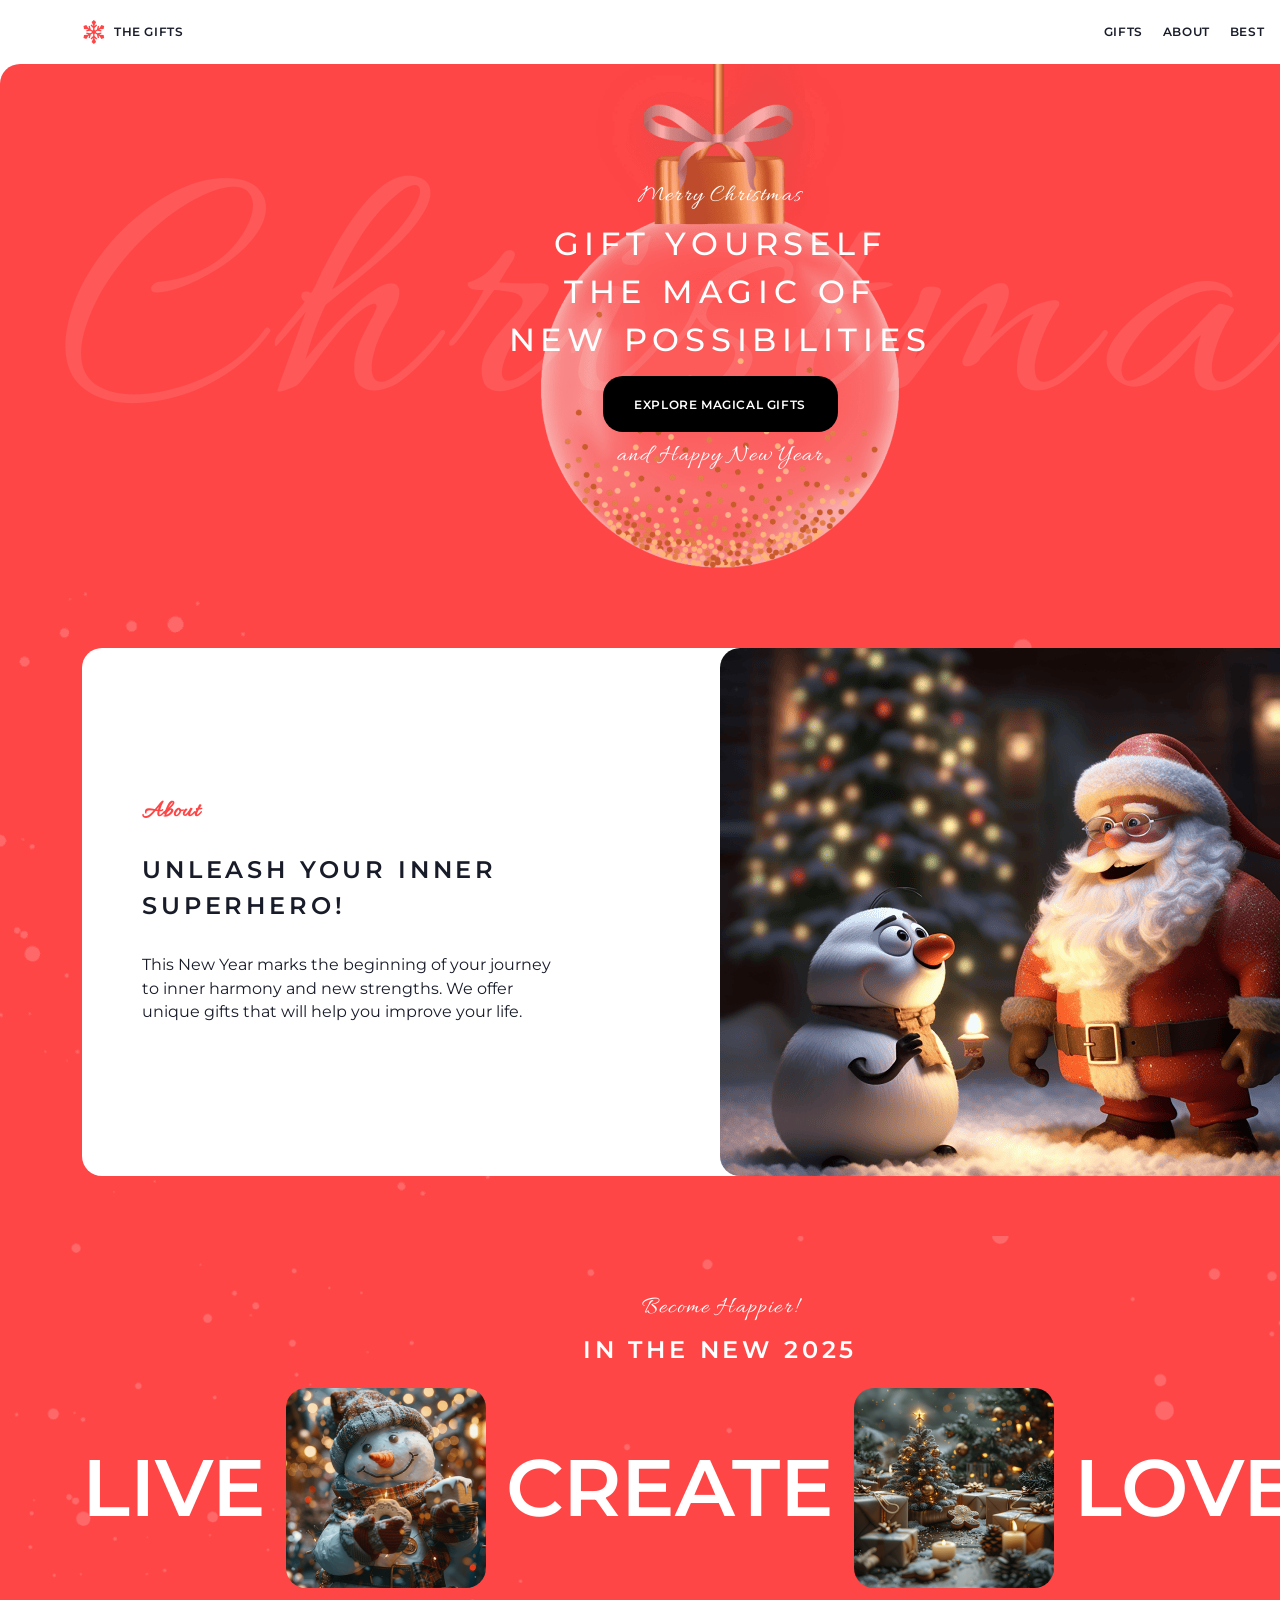
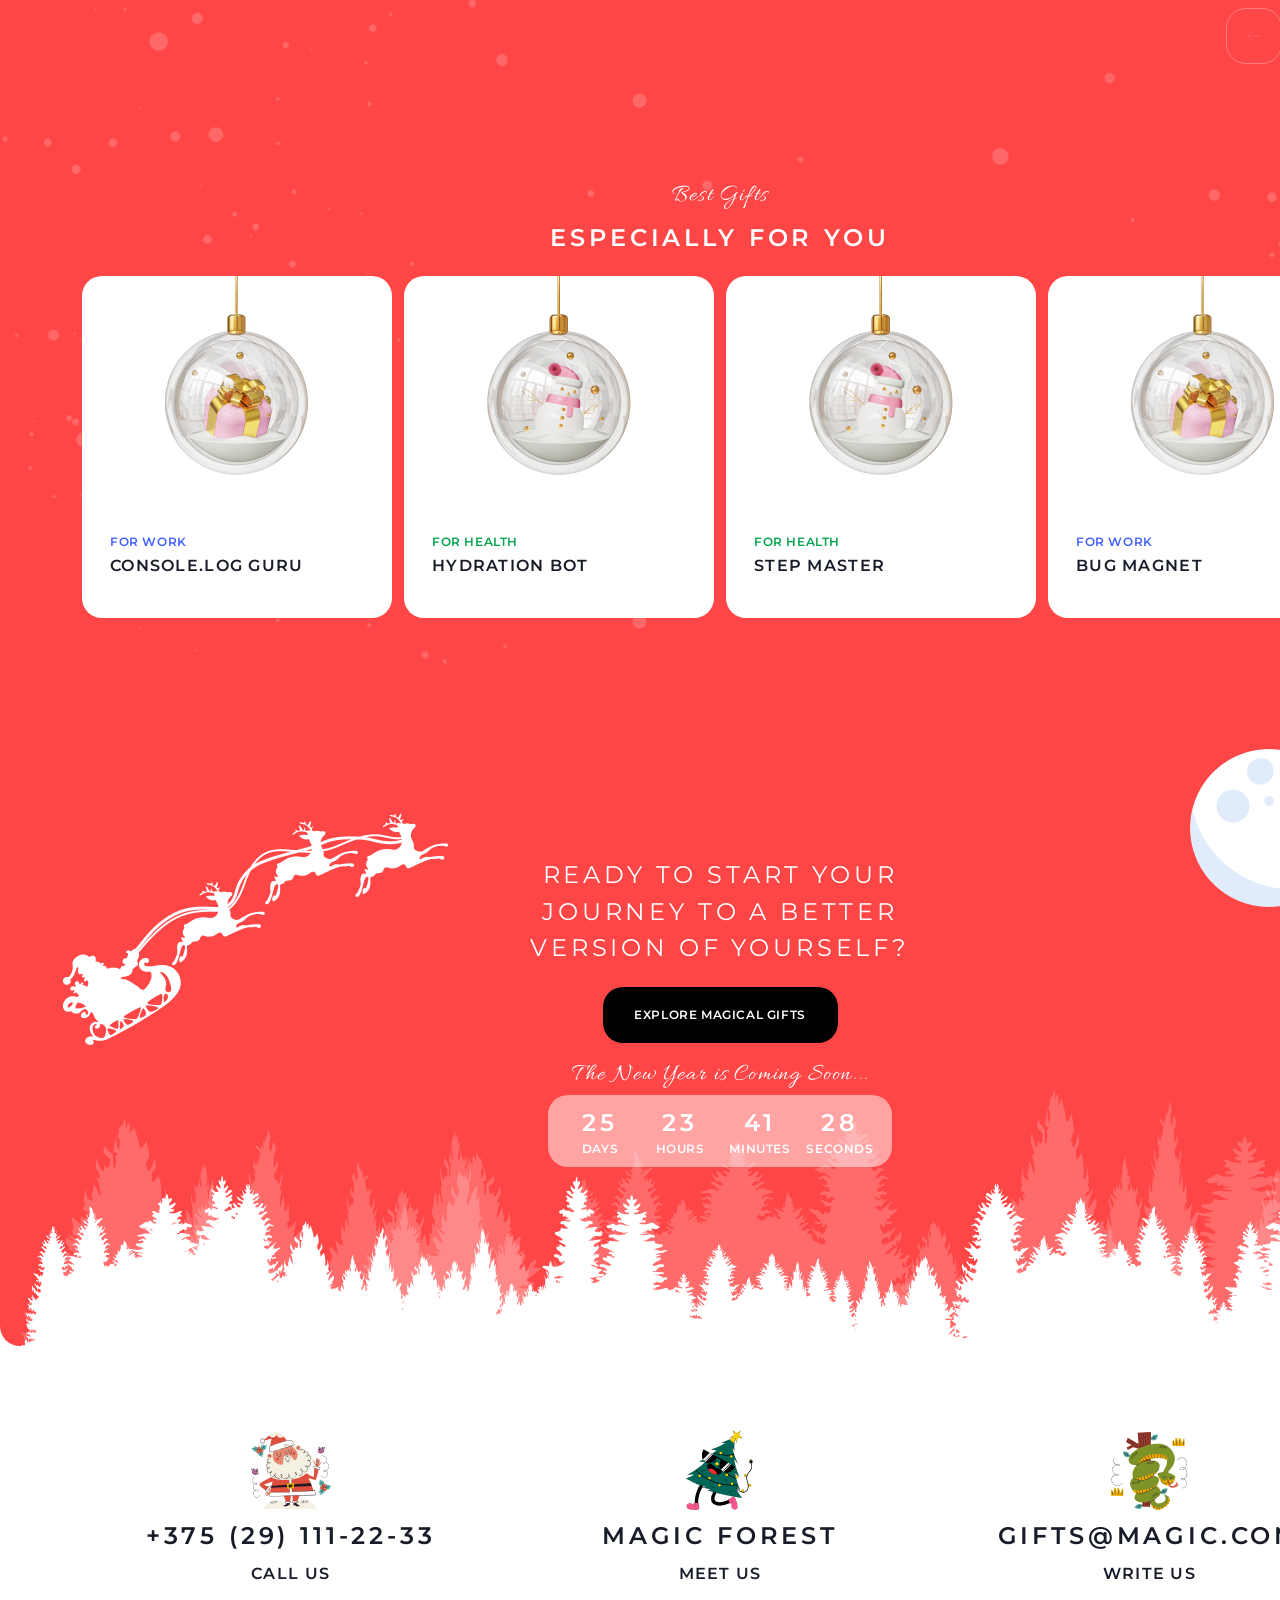
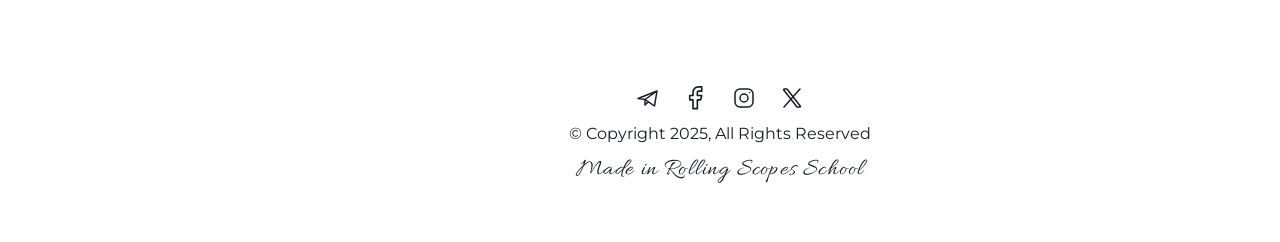
==== commit 24f842c8: "feat: fixed grammar mistakes part3" ====
--- a/index.html
+++ b/index.html
@@ -13,15 +13,15 @@
         <header>
             <div class="header-container">
                 <div class="header-left">
-                    <a href="index2.html">
+                    <a href="index.html">
                         <img src="images/favicon.svg.svg" alt="icon" class="icon">
                     </a>
-                    <a href="gifts2.html" class="nav-label">the gifts</a>
+                    <a href="gifts.html" class="nav-label">the gifts</a>
                 </div>
                 <div class="header-right">
                     <nav class="navbar">
                         <ul class="nav-menu">
-                            <li class="nav-item"><a class="nav-link" href="gifts2.html">gifts</a></li>
+                            <li class="nav-item"><a class="nav-link" href="gifts.html">gifts</a></li>
                             <li class="nav-item"><a class="nav-link" href="#about">about</a></li>
                             <li class="nav-item"><a class="nav-link" href="#best-gifts">best</a></li>
                             <li class="nav-item"><a class="nav-link" href="#contacts">contacts</a></li>
@@ -45,7 +45,7 @@
                         gift yourself the magic of new possibilities
                     </h1>
                     <div class="btn-explore">
-                        <a href="gifts2.html" class="text-montserrat text-white text-uppercase text-center">
+                        <a href="gifts.html" class="text-montserrat text-white text-uppercase text-center">
                             Explore Magical Gifts
                         </a>
                     </div>
@@ -162,7 +162,7 @@
                             Ready to start your journey to a better version of yourself?
                         </h2>
                         <div class="btn-explore">
-                            <a href="gifts2.html" class="text-montserrat text-white text-uppercase">
+                            <a href="gifts.html" class="text-montserrat text-white text-uppercase">
                                 Explore Magical Gifts
                             </a>
                         </div>
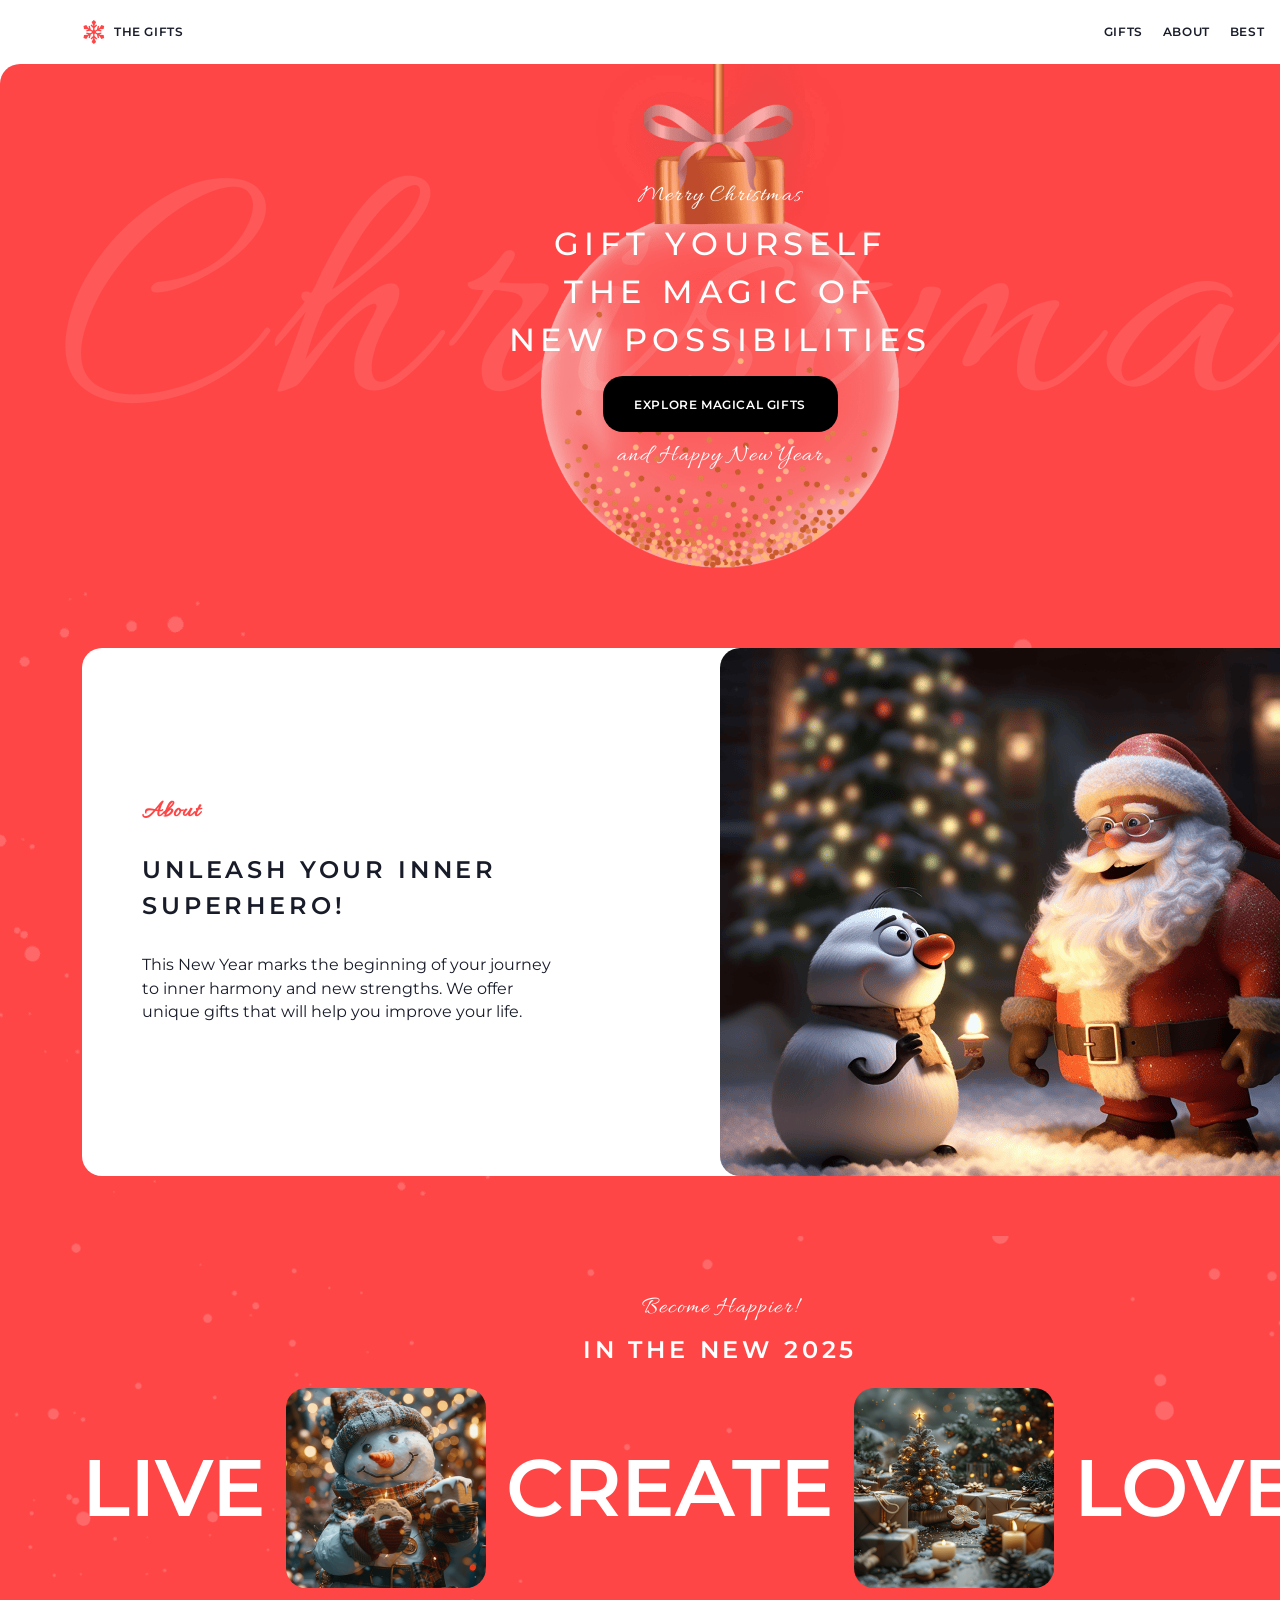
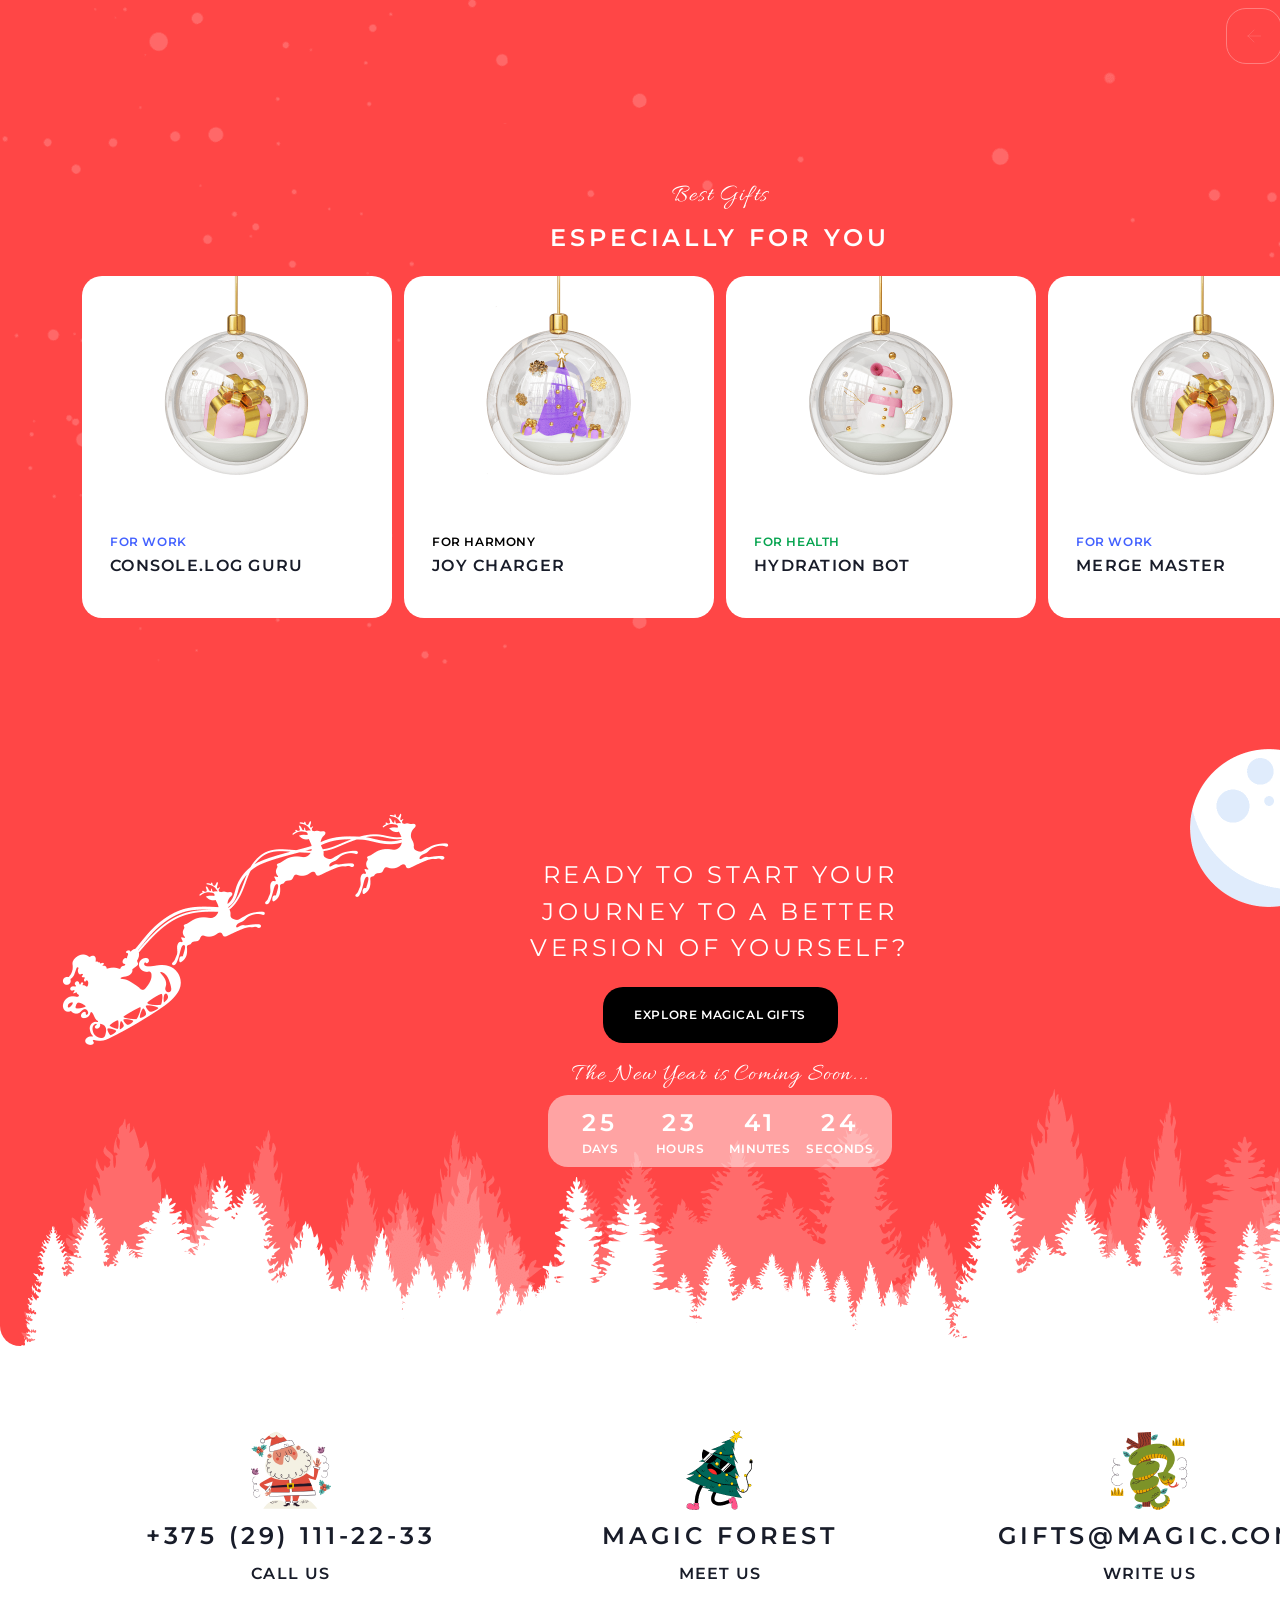
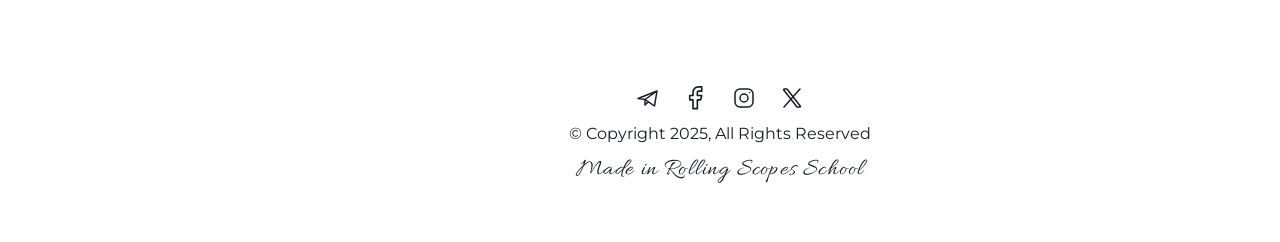
==== commit 986847fe: "feat: fixed grammar mistakes again part3" ====
--- a/index.html
+++ b/index.html
@@ -28,7 +28,7 @@
                         </ul>
                     </nav>
                 </div>
-                <div class="hamburger" id="burgerBtn" aria-label="Open menu">
+                <div class="hamburger" id="burgerBtn">
                     <span class="bar"></span>
                     <span class="bar"></span>
                     <span class="bar"></span>
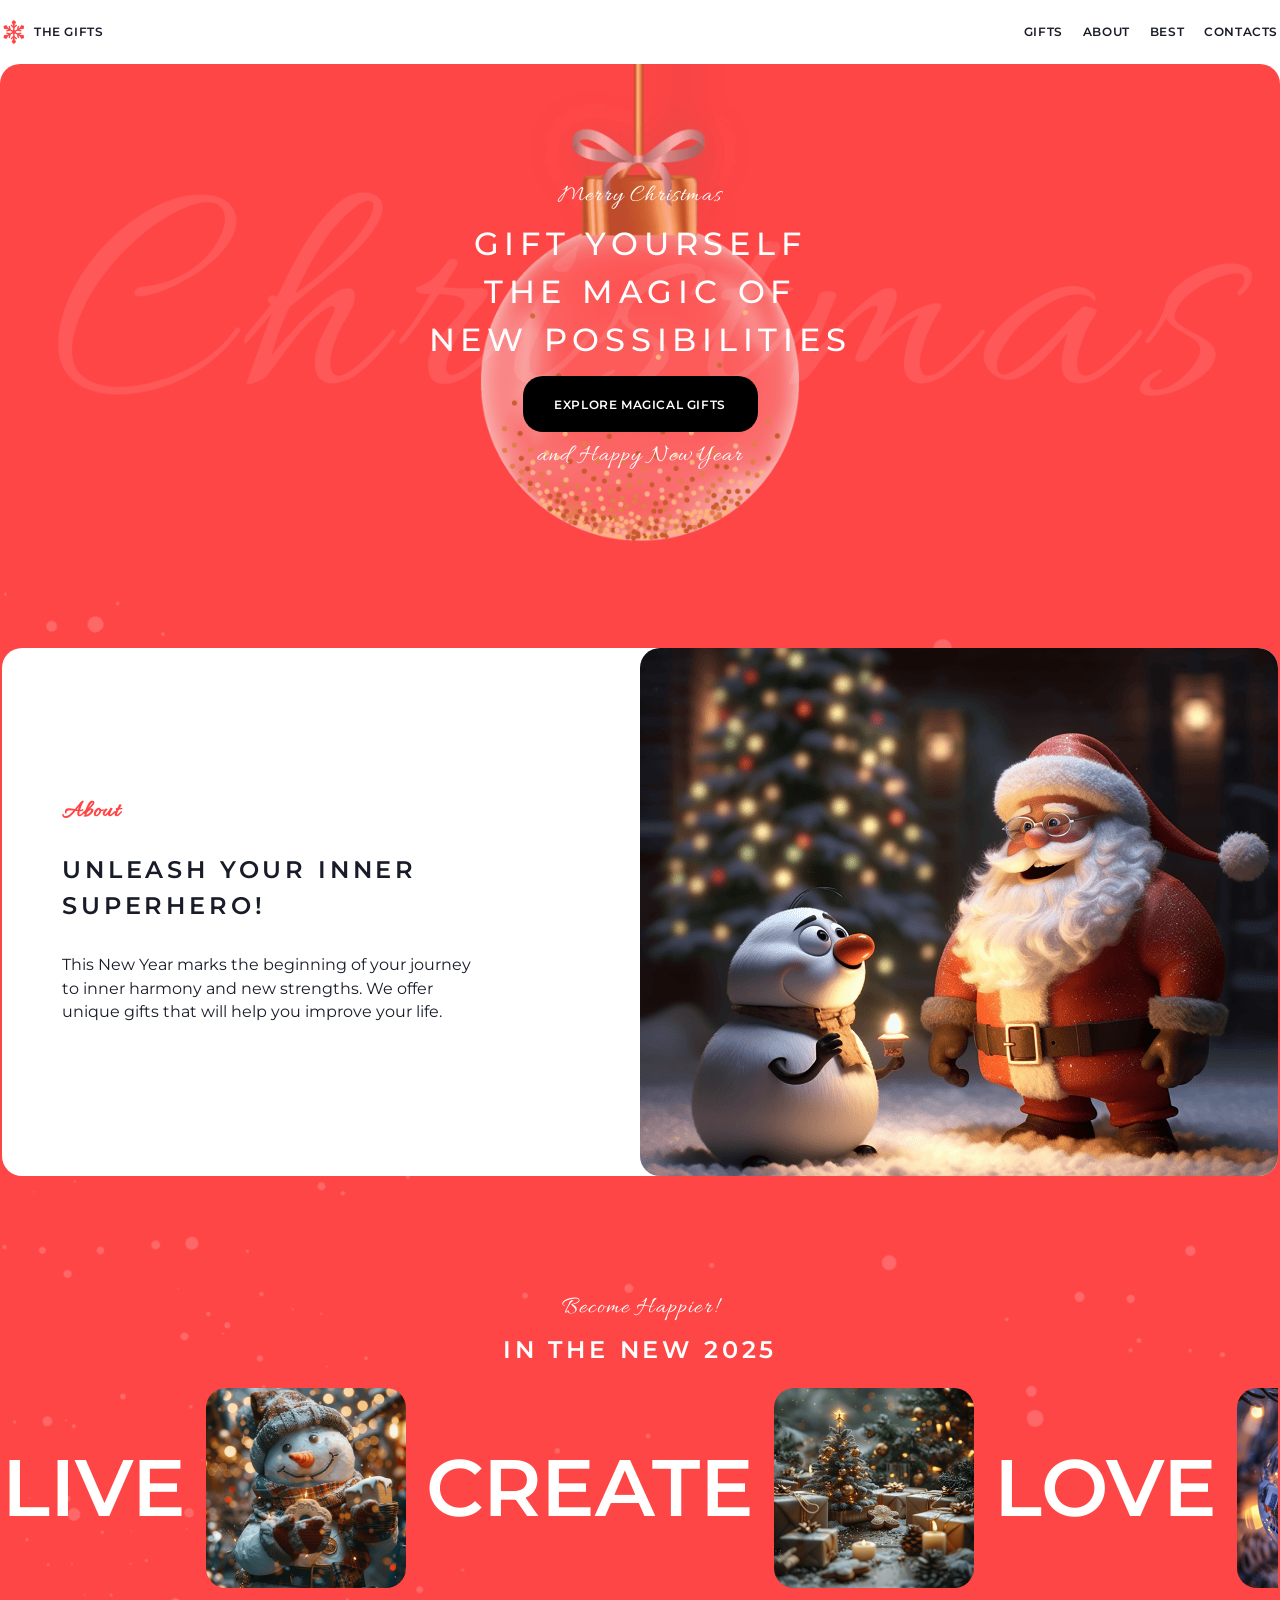
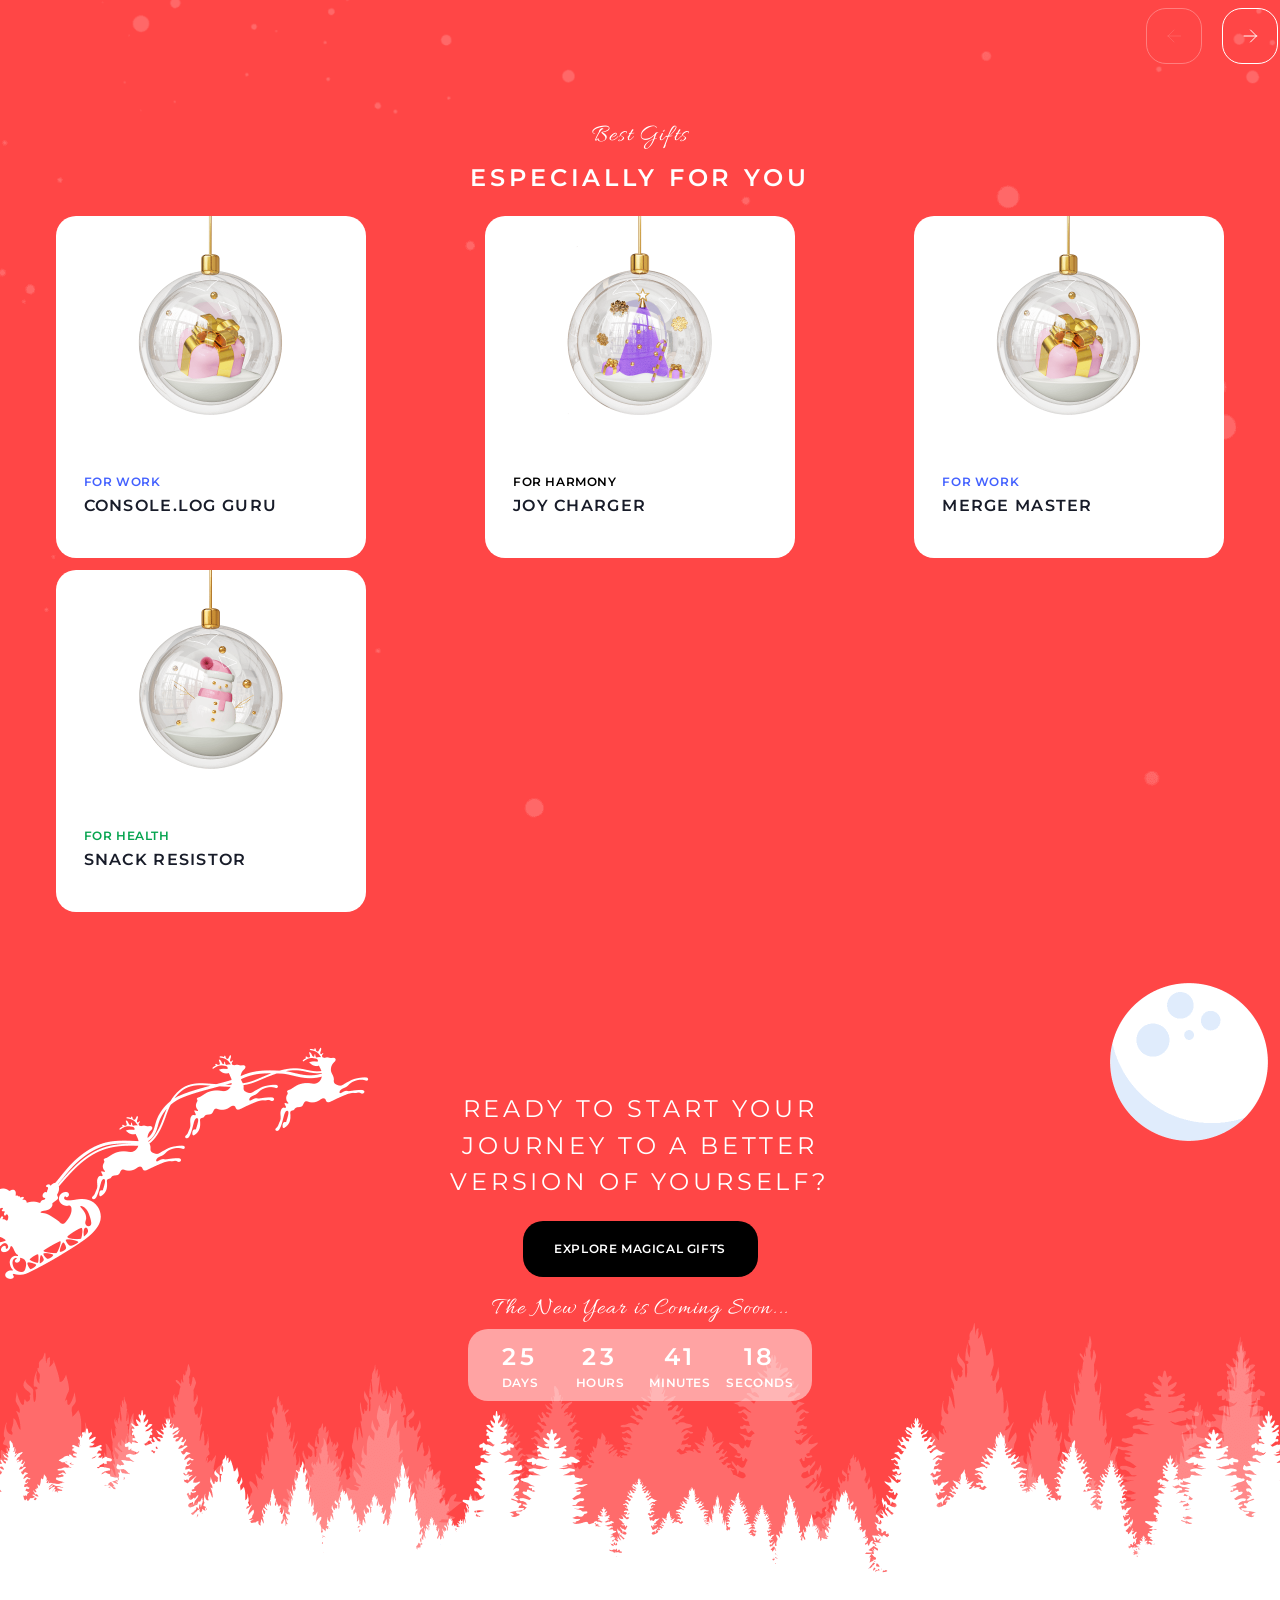
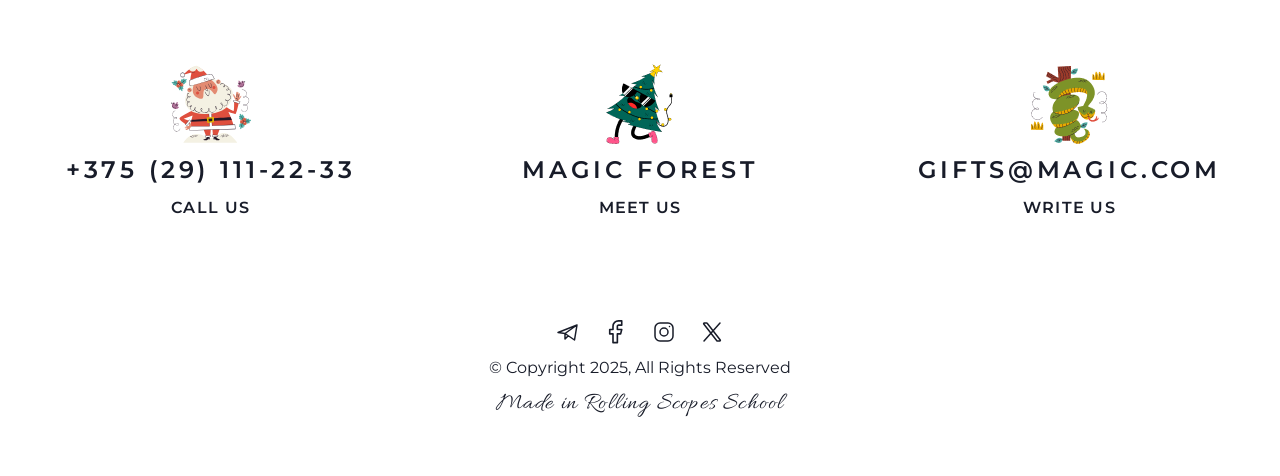
==== commit 92e54e5f: "feat: added scroll button" ====
--- a/index.html
+++ b/index.html
@@ -252,7 +252,9 @@
                 </div>
             </div>
         </footer>
-
+        <button onclick="gotopFunction()" id="scroll-button">
+            <img src="images/arrow-up.svg" alt="arrow up">
+        </button>
     </div>
     <script src="script.js"></script>
 </body>
--- a/style.css
+++ b/style.css
@@ -15,6 +15,7 @@
 
     --radius: 20px;
 
+    --header-height: 24px;
     --max-width-page:      1440px;
     --max-width-container: 1276px;
 }
@@ -79,15 +80,13 @@
 
 .body-wrapper,
 .gifts-page-wrapper {
-    width: var(--max-width-page);
+    width: 100%;
     margin: 0 auto;
+    display: flex;
+    flex-direction: column;
+    justify-content: center;
+    align-items: center;
     background-color: var(--color-white);
-}
-
-.gifts-page-wrapper {
-    display: flex;
-    flex-direction: column;
-    align-items: center;
 }
 
 
@@ -125,7 +124,8 @@
     background-repeat: no-repeat;
     background-position: top;
     background-size: contain;
-    width: var(--max-width-page);
+    width: 100%;
+    max-width: var(--max-width-page);
     border-radius: var(--radius);
 }
 
@@ -224,13 +224,21 @@
     opacity: 0.6;
 }
 
+main {
+    width: 100%;
+    display: flex;
+    flex-direction: column;
+    justify-content: center;
+    align-items: center;
+}
 
 .hero {
     display: flex;
     justify-content: center;
     align-items: center;
     min-height: 524px;
-    width: var(--max-width-page);
+    width: 100%;
+    max-width: var(--max-width-page);
 }
 
 .hero-container {
@@ -283,7 +291,8 @@
     justify-content: center;
     align-items: center;
     min-height: 648px;
-    width: var(--max-width-page);
+    width: 100%;
+    max-width: var(--max-width-page);
 }
 
 .about-container {
@@ -352,7 +361,8 @@
     align-items: center;
     min-height: 488px;
     overflow: hidden;
-    width: var(--max-width-page);
+    width: 100%;
+    max-width: var(--max-width-page);
 }
 
 .slider-container {
@@ -446,7 +456,8 @@
     justify-content: center;
     align-items: center;
     min-height: 554px;
-    width: var(--max-width-page);
+    width: 100%;
+    max-width: var(--max-width-page);
 }
 
 .best-gifts-container {
@@ -534,7 +545,8 @@
     justify-content: center;
     align-items: center;
     min-height: 668px;
-    width: var(--max-width-page);
+    width: 100%;
+    max-width: var(--max-width-page);
 }
 
 .cta-container {
@@ -583,6 +595,7 @@
     height: 72px;
     background-color: rgba(255, 255, 255, 0.5);
     border-radius: var(--radius);
+    max-width: var(--max-width-container);
 }
 
 .countdown-unit {
@@ -612,7 +625,7 @@
     flex-direction: column;
     justify-content: center;
     align-items: center;
-    width: var(--max-width-page);
+    width: 100%;
     min-height: 496px;
 }
 
@@ -620,7 +633,7 @@
     display: flex;
     flex-direction: column;
     justify-content: space-between;
-    width: var(--max-width-container);
+    width: 100%;
     height: 376px;
     gap: 60px;
 }
@@ -704,11 +717,6 @@
 }
 
 
-.gifts-page-wrapper {
-    width: var(--max-width-page);
-    overflow-x: hidden;
-}
-
 .gifts {
     display: flex;
     flex-direction: column;
@@ -723,7 +731,7 @@
     flex-direction: column;
     align-items: center;
     gap: 20px;
-    width: var(--max-width-container);
+    max-width: var(--max-width-container);
 }
 
 .gifts-container h1 {
@@ -762,6 +770,8 @@
     grid-template-columns: repeat(4, 1fr);
     gap: 12px;
     width: 100%;
+    justify-items: center;
+    white-space: wrap;
 }
 
 .gifts-cards a {
@@ -769,6 +779,8 @@
     flex-direction: column;
     justify-content: center;
     align-items: center;
+    width: 310px;
+    height: 342px;
 
 }
 
@@ -776,10 +788,6 @@
     width: 100%;
 }
 
-#scroll-top {
-    display: none;
-    background-color: var(--color-white);
-}
 
 .tab.active {
     background-color: var(--color-white);
@@ -790,10 +798,80 @@
     display: none;
 }
 
-@media (min-width: 381px) and (max-width: 768px) {
-    #scroll-top {
-    display: flex;
-    }
+#scroll-button {
+  display: none;
+  position: fixed; 
+  bottom: 8px;
+  right: 8px;
+  z-index: 999; 
+  border: 1px solid var(--color-red); 
+  background-color: var(--color-white);
+  color: var(--color-white);
+  cursor: pointer; 
+  padding: 16px; 
+  border-radius: 28px; 
+}
+
+@media (min-width: 1000px) and (max-width: 1292px) {
+    .gifts-cards {
+    display: grid;
+    grid-template-columns: repeat(3, 1fr);
+    gap: 12px;
+    width: 100%;
+    justify-items: center;
+    white-space: wrap;
+}
+
+    .best-gifts-content {
+    display: grid;
+    grid-template-columns: repeat(3, 1fr);
+    gap: 12px;
+    width: 100%;
+    justify-items: center;
+    white-space: wrap;
+    }
+}
+
+@media (min-width: 769px) and (max-width: 1001px) {
+    .gifts-cards {
+    display: grid;
+    grid-template-columns: repeat(2, 1fr);
+    gap: 12px;
+    width: 100%;
+    justify-items: center;
+    white-space: wrap;
+}
+    .best-gifts-content {
+    display: grid;
+    grid-template-columns: repeat(2, 1fr);
+    gap: 12px;
+    width: 100%;
+    justify-items: center;
+    white-space: wrap;
+    }
+}
+
+@media (min-width: 380px) and (max-width: 650px) {
+    .gifts-cards {
+    display: flex;
+    flex-direction: column;
+    gap: 12px;
+    width: 100%;
+    justify-items: center;
+    white-space: wrap;
+}
+
+    .best-gifts-content {
+    display: flex;
+    gap: 12px;
+    width: 100%;
+    justify-items: center;
+    white-space: wrap;
+    }
+}
+
+@media (min-width: 381px) and (max-width: 768px) {   
+    
     
     body.lock { overflow: hidden; }
 
@@ -819,7 +897,7 @@
         position: fixed;
         right: -100%;
         top:64px;
-        height: 960px;
+        height: calc(100vh - var(--header-height));
         gap: 0;
         flex-direction: column;
         justify-content: center;
@@ -844,7 +922,6 @@
 
     .body-wrapper,
     .gifts-page-wrapper {
-        width: 100%;
         max-width: 768px;
     }
 
@@ -945,13 +1022,14 @@
 
     .best-gifts-content {
         width: 100%;
-        display: grid;
-        grid-template-columns: repeat(2, 1fr);
-        grid-auto-rows: 1fr;
+        display: flex;
+        flex-direction: column;
+        align-items: center;
     }
 
     .best-gifts-container a {
-        width: inherit;
+        width: 310px;
+        height: 342px;
         display: flex;
     }
 
@@ -1053,9 +1131,6 @@
 }
 
 @media (max-width: 380px) {
-    #scroll-top {
-    display: flex;
-    }
 
        body.lock { overflow: hidden; }
 
@@ -1081,7 +1156,7 @@
         position: fixed;
         right: -100%;
         top:64px;
-        height: 748px;
+        height: calc(100vh - var(--header-height));
         gap: 0;
         flex-direction: column;
         justify-content: center;
